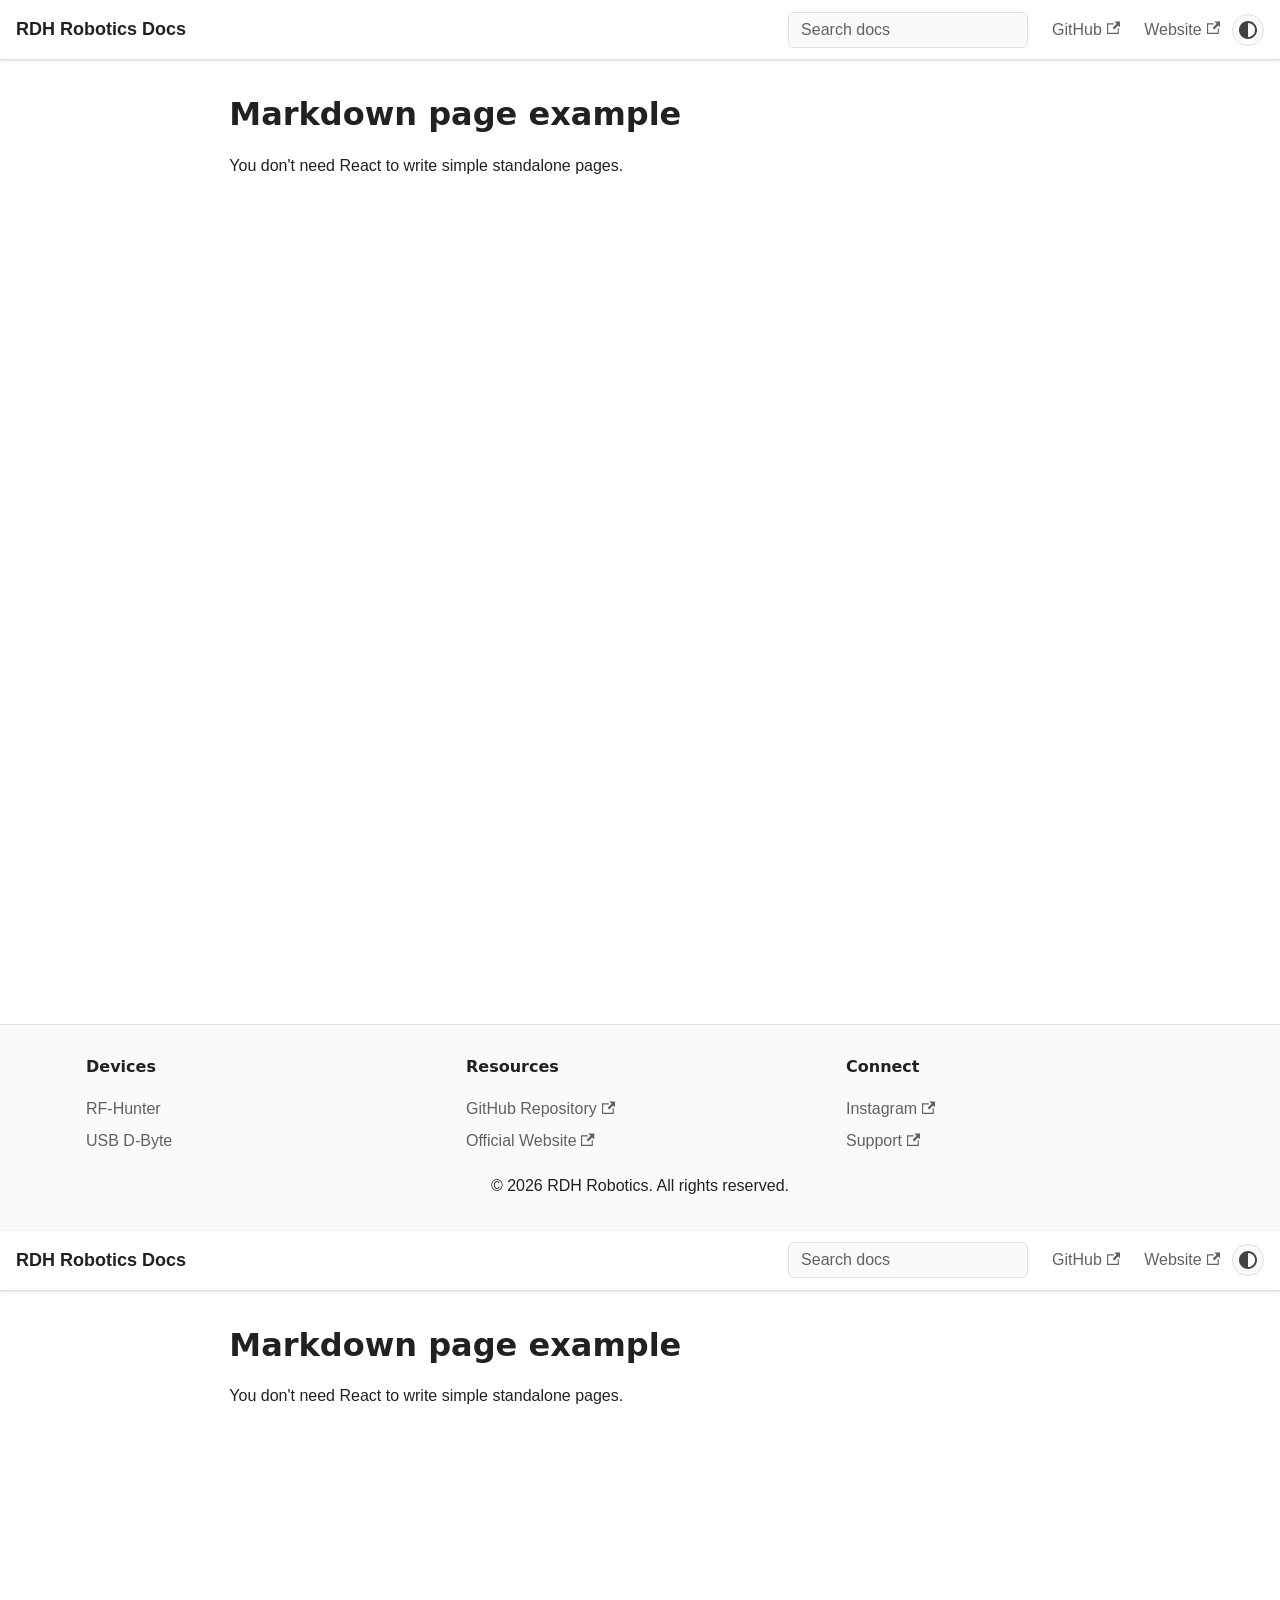
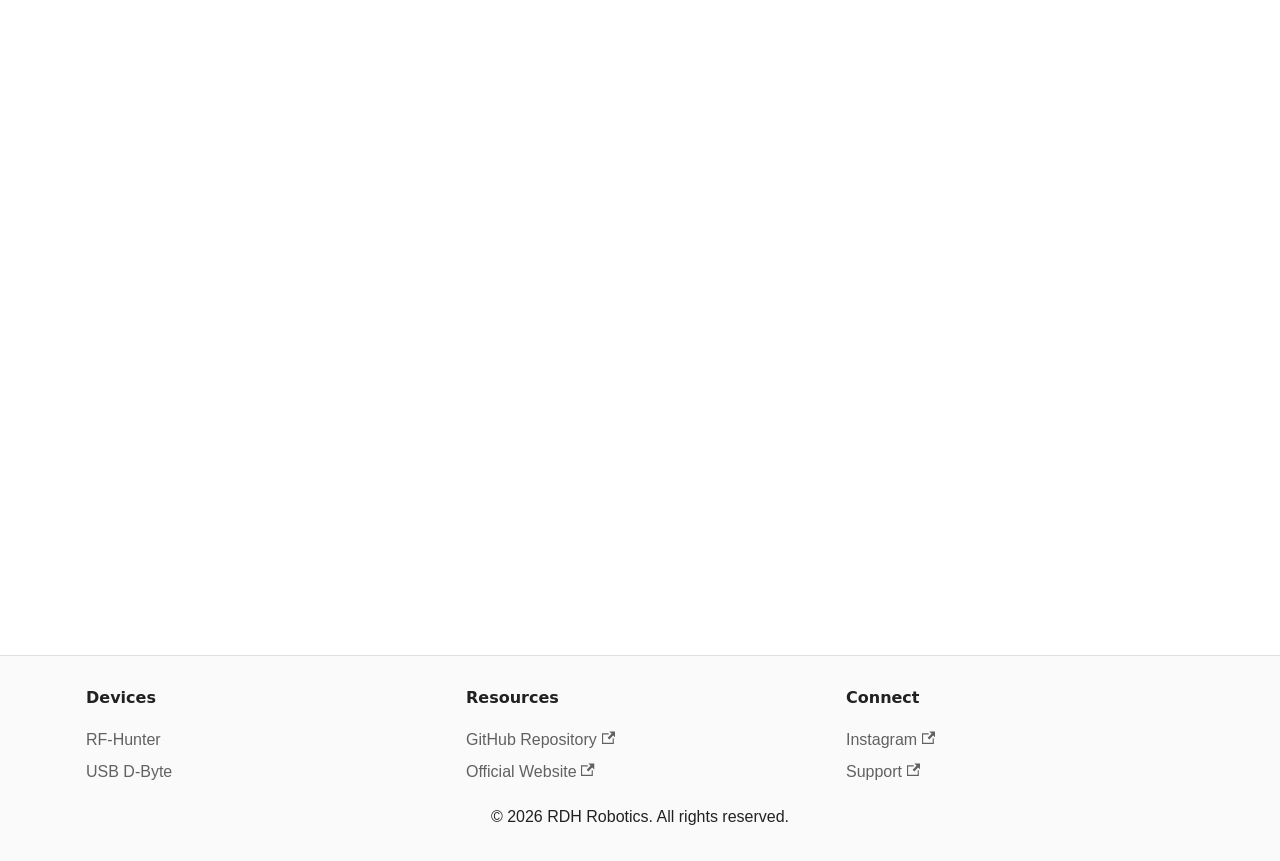
==== markdown-page/index.html @ c76b9f77 "Initial Commit" ====
<!doctype html><html lang=en dir=ltr class="mdx-wrapper mdx-page plugin-pages plugin-id-default" data-has-hydrated=false><head><meta charset=UTF-8><meta name=generator content="Docusaurus v3.10.1"><title data-rh=true>Markdown page example | RDH Robotics Docs</title><meta data-rh=true name=viewport content="width=device-width, initial-scale=1.0"/><meta data-rh=true name=twitter:card content=summary_large_image /><meta data-rh=true property=og:image content=https://docs.rdhrobotics.in/img/logo.svg /><meta data-rh=true name=twitter:image content=https://docs.rdhrobotics.in/img/logo.svg /><meta data-rh=true property=og:url content=https://docs.rdhrobotics.in/markdown-page /><meta data-rh=true property=og:locale content=en /><meta data-rh=true name=docusaurus_locale content=en /><meta data-rh=true name=docusaurus_tag content=default /><meta data-rh=true name=docsearch:language content=en /><meta data-rh=true name=docsearch:docusaurus_tag content=default /><meta data-rh=true property=og:title content="Markdown page example | RDH Robotics Docs"/><meta data-rh=true name=description content="You don't need React to write simple standalone pages."/><meta data-rh=true property=og:description content="You don't need React to write simple standalone pages."/><link data-rh=true rel=icon href=/img/favicon.ico /><link data-rh=true rel=canonical href=https://docs.rdhrobotics.in/markdown-page /><link data-rh=true rel=alternate href=https://docs.rdhrobotics.in/markdown-page hreflang=en /><link data-rh=true rel=alternate href=https://docs.rdhrobotics.in/markdown-page hreflang=x-default /><link rel=stylesheet href=/assets/css/styles.e8098c47.css /><script src=/assets/js/runtime~main.9fc11efd.js defer></script><script src=/assets/js/main.0d5577f0.js defer></script></head><body><svg style="display: none;"><defs>
<symbol id=theme-svg-external-link viewBox="0 0 24 24"><path fill=currentColor d="M21 13v10h-21v-19h12v2h-10v15h17v-8h2zm3-12h-10.988l4.035 4-6.977 7.07 2.828 2.828 6.977-7.07 4.125 4.172v-11z"/></symbol>
</defs></svg>
<script>!function(){var t=function(){try{return new URLSearchParams(window.location.search).get("docusaurus-theme")}catch(t){}}()||function(){try{return window.localStorage.getItem("theme-b29")}catch(t){}}();document.documentElement.setAttribute("data-theme",t||(window.matchMedia("(prefers-color-scheme: dark)").matches?"dark":"light")),document.documentElement.setAttribute("data-theme-choice",t||"system")}(),function(){try{for(var[t,e]of new URLSearchParams(window.location.search).entries())if(t.startsWith("docusaurus-data-")){var a=t.replace("docusaurus-data-","data-");document.documentElement.setAttribute(a,e)}}catch(t){}}()</script><div id=__docusaurus><div role=region aria-label="Skip to main content"><a class=skipToContent_fXgn href=#__docusaurus_skipToContent_fallback>Skip to main content</a></div><nav aria-label=Main class="theme-layout-navbar navbar navbar--fixed-top navbar--primary"><div class=navbar__inner><div class="theme-layout-navbar-left navbar__items"><button aria-label="Toggle navigation bar" aria-expanded=false class="navbar__toggle clean-btn" type=button><svg width=30 height=30 viewBox="0 0 30 30" aria-hidden=true><path stroke=currentColor stroke-linecap=round stroke-miterlimit=10 stroke-width=2 d="M4 7h22M4 15h22M4 23h22"/></svg></button><a class=navbar__brand href=/><b class="navbar__title text--truncate">RDH Robotics Docs</b></a></div><div class="theme-layout-navbar-right navbar__items navbar__items--right"><div class=navbarSearchContainer_Bca1><form class=navbar-search role=search><input class=navbar-search__input type=search placeholder="Search docs" aria-label="Search documentation" value="" /></form></div><a href=https://github.com/rdhrobotics target=_blank rel="noopener noreferrer" class="navbar__item navbar__link">GitHub<svg width=13.5 height=13.5 aria-label="(opens in new tab)" class=iconExternalLink_nPIU><use href=#theme-svg-external-link /></svg></a><a href=https://rdhrobotics.in target=_blank rel="noopener noreferrer" class="navbar__item navbar__link">Website<svg width=13.5 height=13.5 aria-label="(opens in new tab)" class=iconExternalLink_nPIU><use href=#theme-svg-external-link /></svg></a><div class="toggle_vylO colorModeToggle_DEke"><button class="clean-btn toggleButton_gllP toggleButtonDisabled_aARS" type=button disabled title="system mode" aria-label="Switch between dark and light mode (currently system mode)"><svg viewBox="0 0 24 24" width=24 height=24 aria-hidden=true class="toggleIcon_g3eP lightToggleIcon_pyhR"><path fill=currentColor d="M12,9c1.65,0,3,1.35,3,3s-1.35,3-3,3s-3-1.35-3-3S10.35,9,12,9 M12,7c-2.76,0-5,2.24-5,5s2.24,5,5,5s5-2.24,5-5 S14.76,7,12,7L12,7z M2,13l2,0c0.55,0,1-0.45,1-1s-0.45-1-1-1l-2,0c-0.55,0-1,0.45-1,1S1.45,13,2,13z M20,13l2,0c0.55,0,1-0.45,1-1 s-0.45-1-1-1l-2,0c-0.55,0-1,0.45-1,1S19.45,13,20,13z M11,2v2c0,0.55,0.45,1,1,1s1-0.45,1-1V2c0-0.55-0.45-1-1-1S11,1.45,11,2z M11,20v2c0,0.55,0.45,1,1,1s1-0.45,1-1v-2c0-0.55-0.45-1-1-1C11.45,19,11,19.45,11,20z M5.99,4.58c-0.39-0.39-1.03-0.39-1.41,0 c-0.39,0.39-0.39,1.03,0,1.41l1.06,1.06c0.39,0.39,1.03,0.39,1.41,0s0.39-1.03,0-1.41L5.99,4.58z M18.36,16.95 c-0.39-0.39-1.03-0.39-1.41,0c-0.39,0.39-0.39,1.03,0,1.41l1.06,1.06c0.39,0.39,1.03,0.39,1.41,0c0.39-0.39,0.39-1.03,0-1.41 L18.36,16.95z M19.42,5.99c0.39-0.39,0.39-1.03,0-1.41c-0.39-0.39-1.03-0.39-1.41,0l-1.06,1.06c-0.39,0.39-0.39,1.03,0,1.41 s1.03,0.39,1.41,0L19.42,5.99z M7.05,18.36c0.39-0.39,0.39-1.03,0-1.41c-0.39-0.39-1.03-0.39-1.41,0l-1.06,1.06 c-0.39,0.39-0.39,1.03,0,1.41s1.03,0.39,1.41,0L7.05,18.36z"/></svg><svg viewBox="0 0 24 24" width=24 height=24 aria-hidden=true class="toggleIcon_g3eP darkToggleIcon_wfgR"><path fill=currentColor d="M9.37,5.51C9.19,6.15,9.1,6.82,9.1,7.5c0,4.08,3.32,7.4,7.4,7.4c0.68,0,1.35-0.09,1.99-0.27C17.45,17.19,14.93,19,12,19 c-3.86,0-7-3.14-7-7C5,9.07,6.81,6.55,9.37,5.51z M12,3c-4.97,0-9,4.03-9,9s4.03,9,9,9s9-4.03,9-9c0-0.46-0.04-0.92-0.1-1.36 c-0.98,1.37-2.58,2.26-4.4,2.26c-2.98,0-5.4-2.42-5.4-5.4c0-1.81,0.89-3.42,2.26-4.4C12.92,3.04,12.46,3,12,3L12,3z"/></svg><svg viewBox="0 0 24 24" width=24 height=24 aria-hidden=true class="toggleIcon_g3eP systemToggleIcon_QzmC"><path fill=currentColor d="m12 21c4.971 0 9-4.029 9-9s-4.029-9-9-9-9 4.029-9 9 4.029 9 9 9zm4.95-13.95c1.313 1.313 2.05 3.093 2.05 4.95s-0.738 3.637-2.05 4.95c-1.313 1.313-3.093 2.05-4.95 2.05v-14c1.857 0 3.637 0.737 4.95 2.05z"/></svg></button></div></div></div><div role=presentation class=navbar-sidebar__backdrop></div></nav><div id=__docusaurus_skipToContent_fallback class="theme-layout-main main-wrapper mainWrapper_z2l0"><main class="container container--fluid margin-vert--lg"><div class="row mdxPageWrapper_j9I6"><div class="col col--8"><article><header><h1>Markdown page example</h1></header>
<p>You don't need React to write simple standalone pages.</article></div></div></main></div><footer class="theme-layout-footer footer"><div class="container container-fluid"><div class="row footer__links"><div class="theme-layout-footer-column col footer__col"><div class=footer__title>Devices</div><ul class="footer__items clean-list"><li class=footer__item><a class=footer__link-item href=/docs/RF-Hunter>RF-Hunter</a><li class=footer__item><a class=footer__link-item href=/docs/USB-D-Byte>USB D-Byte</a></ul></div><div class="theme-layout-footer-column col footer__col"><div class=footer__title>Resources</div><ul class="footer__items clean-list"><li class=footer__item><a href=https://github.com/rdhrobotics target=_blank rel="noopener noreferrer" class=footer__link-item>GitHub Repository<svg width=13.5 height=13.5 aria-label="(opens in new tab)" class=iconExternalLink_nPIU><use href=#theme-svg-external-link /></svg></a><li class=footer__item><a href=https://rdhrobotics.in target=_blank rel="noopener noreferrer" class=footer__link-item>Official Website<svg width=13.5 height=13.5 aria-label="(opens in new tab)" class=iconExternalLink_nPIU><use href=#theme-svg-external-link /></svg></a></ul></div><div class="theme-layout-footer-column col footer__col"><div class=footer__title>Connect</div><ul class="footer__items clean-list"><li class=footer__item><a href=https://instagram.com/rdhrobotics target=_blank rel="noopener noreferrer" class=footer__link-item>Instagram<svg width=13.5 height=13.5 aria-label="(opens in new tab)" class=iconExternalLink_nPIU><use href=#theme-svg-external-link /></svg></a><li class=footer__item><a href=https://rdhrobotics.in/support target=_blank rel="noopener noreferrer" class=footer__link-item>Support<svg width=13.5 height=13.5 aria-label="(opens in new tab)" class=iconExternalLink_nPIU><use href=#theme-svg-external-link /></svg></a></ul></div></div><div class="footer__bottom text--center"><div class=footer__copyright>© 2026 RDH Robotics. All rights reserved.</div></div></div></footer></div></body>
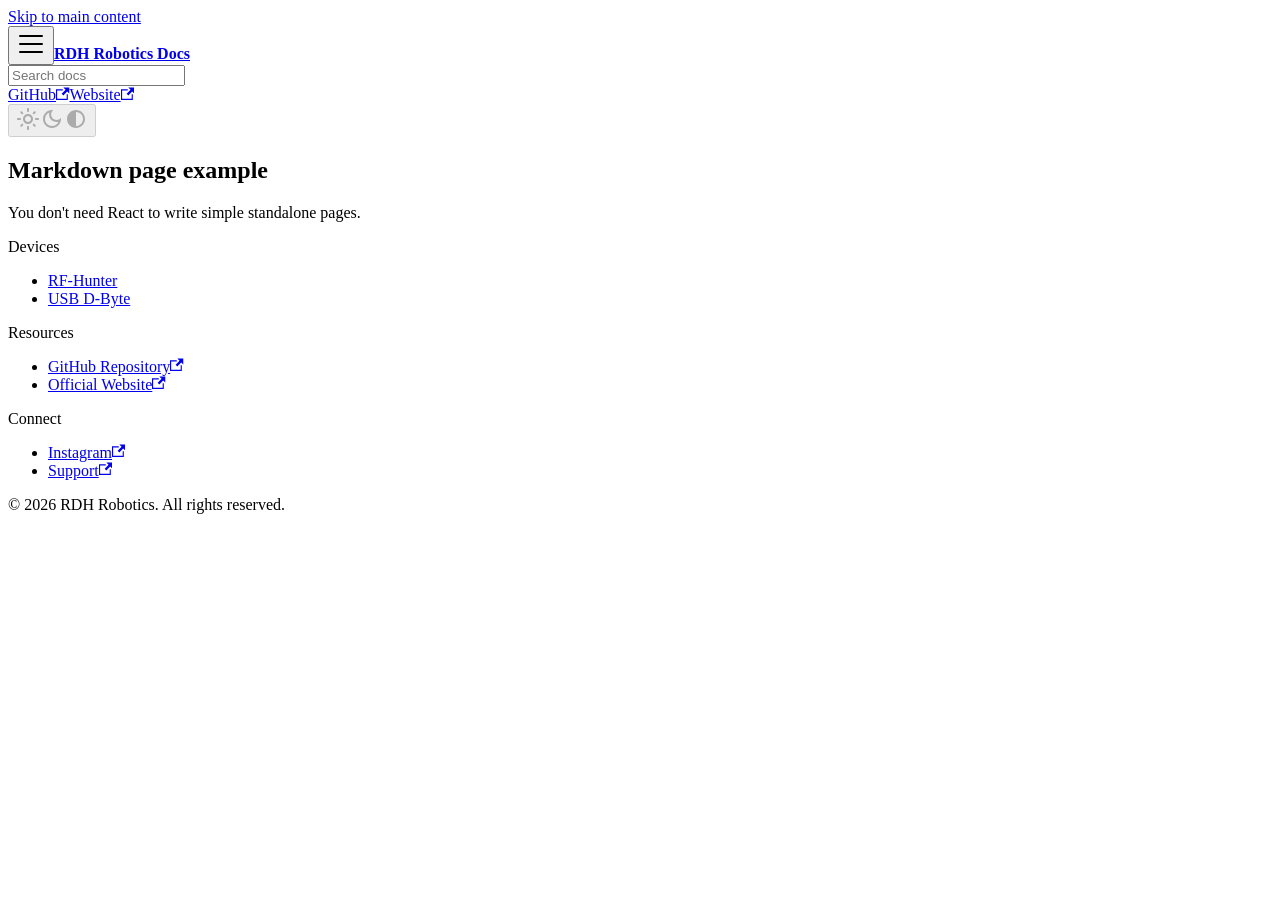
==== commit 52a72bd0: "Doc Update" ====
--- a/markdown-page/index.html
+++ b/markdown-page/index.html
@@ -1,5 +1,5 @@
-<!doctype html><html lang=en dir=ltr class="mdx-wrapper mdx-page plugin-pages plugin-id-default" data-has-hydrated=false><head><meta charset=UTF-8><meta name=generator content="Docusaurus v3.10.1"><title data-rh=true>Markdown page example | RDH Robotics Docs</title><meta data-rh=true name=viewport content="width=device-width, initial-scale=1.0"/><meta data-rh=true name=twitter:card content=summary_large_image /><meta data-rh=true property=og:image content=https://docs.rdhrobotics.in/img/logo.svg /><meta data-rh=true name=twitter:image content=https://docs.rdhrobotics.in/img/logo.svg /><meta data-rh=true property=og:url content=https://docs.rdhrobotics.in/markdown-page /><meta data-rh=true property=og:locale content=en /><meta data-rh=true name=docusaurus_locale content=en /><meta data-rh=true name=docusaurus_tag content=default /><meta data-rh=true name=docsearch:language content=en /><meta data-rh=true name=docsearch:docusaurus_tag content=default /><meta data-rh=true property=og:title content="Markdown page example | RDH Robotics Docs"/><meta data-rh=true name=description content="You don't need React to write simple standalone pages."/><meta data-rh=true property=og:description content="You don't need React to write simple standalone pages."/><link data-rh=true rel=icon href=/img/favicon.ico /><link data-rh=true rel=canonical href=https://docs.rdhrobotics.in/markdown-page /><link data-rh=true rel=alternate href=https://docs.rdhrobotics.in/markdown-page hreflang=en /><link data-rh=true rel=alternate href=https://docs.rdhrobotics.in/markdown-page hreflang=x-default /><link rel=stylesheet href=/assets/css/styles.e8098c47.css /><script src=/assets/js/runtime~main.9fc11efd.js defer></script><script src=/assets/js/main.0d5577f0.js defer></script></head><body><svg style="display: none;"><defs>
+<!doctype html><html lang=en dir=ltr class="mdx-wrapper mdx-page plugin-pages plugin-id-default" data-has-hydrated=false><head><meta charset=UTF-8><meta name=generator content="Docusaurus v3.10.1"><title data-rh=true>Markdown page example | RDH Robotics Docs</title><meta data-rh=true name=viewport content="width=device-width, initial-scale=1.0"/><meta data-rh=true name=twitter:card content=summary_large_image /><meta data-rh=true property=og:image content=https://rajbhardivesh.github.io/Docs/img/logo.svg /><meta data-rh=true name=twitter:image content=https://rajbhardivesh.github.io/Docs/img/logo.svg /><meta data-rh=true property=og:url content=https://rajbhardivesh.github.io/Docs/markdown-page /><meta data-rh=true property=og:locale content=en /><meta data-rh=true name=docusaurus_locale content=en /><meta data-rh=true name=docusaurus_tag content=default /><meta data-rh=true name=docsearch:language content=en /><meta data-rh=true name=docsearch:docusaurus_tag content=default /><meta data-rh=true property=og:title content="Markdown page example | RDH Robotics Docs"/><meta data-rh=true name=description content="You don't need React to write simple standalone pages."/><meta data-rh=true property=og:description content="You don't need React to write simple standalone pages."/><link data-rh=true rel=icon href=/Docs/img/favicon.ico /><link data-rh=true rel=canonical href=https://rajbhardivesh.github.io/Docs/markdown-page /><link data-rh=true rel=alternate href=https://rajbhardivesh.github.io/Docs/markdown-page hreflang=en /><link data-rh=true rel=alternate href=https://rajbhardivesh.github.io/Docs/markdown-page hreflang=x-default /><link rel=stylesheet href=/Docs/assets/css/styles.e8098c47.css /><script src=/Docs/assets/js/runtime~main.014c2309.js defer></script><script src=/Docs/assets/js/main.a53502a4.js defer></script></head><body><svg style="display: none;"><defs>
 <symbol id=theme-svg-external-link viewBox="0 0 24 24"><path fill=currentColor d="M21 13v10h-21v-19h12v2h-10v15h17v-8h2zm3-12h-10.988l4.035 4-6.977 7.07 2.828 2.828 6.977-7.07 4.125 4.172v-11z"/></symbol>
 </defs></svg>
-<script>!function(){var t=function(){try{return new URLSearchParams(window.location.search).get("docusaurus-theme")}catch(t){}}()||function(){try{return window.localStorage.getItem("theme-b29")}catch(t){}}();document.documentElement.setAttribute("data-theme",t||(window.matchMedia("(prefers-color-scheme: dark)").matches?"dark":"light")),document.documentElement.setAttribute("data-theme-choice",t||"system")}(),function(){try{for(var[t,e]of new URLSearchParams(window.location.search).entries())if(t.startsWith("docusaurus-data-")){var a=t.replace("docusaurus-data-","data-");document.documentElement.setAttribute(a,e)}}catch(t){}}()</script><div id=__docusaurus><div role=region aria-label="Skip to main content"><a class=skipToContent_fXgn href=#__docusaurus_skipToContent_fallback>Skip to main content</a></div><nav aria-label=Main class="theme-layout-navbar navbar navbar--fixed-top navbar--primary"><div class=navbar__inner><div class="theme-layout-navbar-left navbar__items"><button aria-label="Toggle navigation bar" aria-expanded=false class="navbar__toggle clean-btn" type=button><svg width=30 height=30 viewBox="0 0 30 30" aria-hidden=true><path stroke=currentColor stroke-linecap=round stroke-miterlimit=10 stroke-width=2 d="M4 7h22M4 15h22M4 23h22"/></svg></button><a class=navbar__brand href=/><b class="navbar__title text--truncate">RDH Robotics Docs</b></a></div><div class="theme-layout-navbar-right navbar__items navbar__items--right"><div class=navbarSearchContainer_Bca1><form class=navbar-search role=search><input class=navbar-search__input type=search placeholder="Search docs" aria-label="Search documentation" value="" /></form></div><a href=https://github.com/rdhrobotics target=_blank rel="noopener noreferrer" class="navbar__item navbar__link">GitHub<svg width=13.5 height=13.5 aria-label="(opens in new tab)" class=iconExternalLink_nPIU><use href=#theme-svg-external-link /></svg></a><a href=https://rdhrobotics.in target=_blank rel="noopener noreferrer" class="navbar__item navbar__link">Website<svg width=13.5 height=13.5 aria-label="(opens in new tab)" class=iconExternalLink_nPIU><use href=#theme-svg-external-link /></svg></a><div class="toggle_vylO colorModeToggle_DEke"><button class="clean-btn toggleButton_gllP toggleButtonDisabled_aARS" type=button disabled title="system mode" aria-label="Switch between dark and light mode (currently system mode)"><svg viewBox="0 0 24 24" width=24 height=24 aria-hidden=true class="toggleIcon_g3eP lightToggleIcon_pyhR"><path fill=currentColor d="M12,9c1.65,0,3,1.35,3,3s-1.35,3-3,3s-3-1.35-3-3S10.35,9,12,9 M12,7c-2.76,0-5,2.24-5,5s2.24,5,5,5s5-2.24,5-5 S14.76,7,12,7L12,7z M2,13l2,0c0.55,0,1-0.45,1-1s-0.45-1-1-1l-2,0c-0.55,0-1,0.45-1,1S1.45,13,2,13z M20,13l2,0c0.55,0,1-0.45,1-1 s-0.45-1-1-1l-2,0c-0.55,0-1,0.45-1,1S19.45,13,20,13z M11,2v2c0,0.55,0.45,1,1,1s1-0.45,1-1V2c0-0.55-0.45-1-1-1S11,1.45,11,2z M11,20v2c0,0.55,0.45,1,1,1s1-0.45,1-1v-2c0-0.55-0.45-1-1-1C11.45,19,11,19.45,11,20z M5.99,4.58c-0.39-0.39-1.03-0.39-1.41,0 c-0.39,0.39-0.39,1.03,0,1.41l1.06,1.06c0.39,0.39,1.03,0.39,1.41,0s0.39-1.03,0-1.41L5.99,4.58z M18.36,16.95 c-0.39-0.39-1.03-0.39-1.41,0c-0.39,0.39-0.39,1.03,0,1.41l1.06,1.06c0.39,0.39,1.03,0.39,1.41,0c0.39-0.39,0.39-1.03,0-1.41 L18.36,16.95z M19.42,5.99c0.39-0.39,0.39-1.03,0-1.41c-0.39-0.39-1.03-0.39-1.41,0l-1.06,1.06c-0.39,0.39-0.39,1.03,0,1.41 s1.03,0.39,1.41,0L19.42,5.99z M7.05,18.36c0.39-0.39,0.39-1.03,0-1.41c-0.39-0.39-1.03-0.39-1.41,0l-1.06,1.06 c-0.39,0.39-0.39,1.03,0,1.41s1.03,0.39,1.41,0L7.05,18.36z"/></svg><svg viewBox="0 0 24 24" width=24 height=24 aria-hidden=true class="toggleIcon_g3eP darkToggleIcon_wfgR"><path fill=currentColor d="M9.37,5.51C9.19,6.15,9.1,6.82,9.1,7.5c0,4.08,3.32,7.4,7.4,7.4c0.68,0,1.35-0.09,1.99-0.27C17.45,17.19,14.93,19,12,19 c-3.86,0-7-3.14-7-7C5,9.07,6.81,6.55,9.37,5.51z M12,3c-4.97,0-9,4.03-9,9s4.03,9,9,9s9-4.03,9-9c0-0.46-0.04-0.92-0.1-1.36 c-0.98,1.37-2.58,2.26-4.4,2.26c-2.98,0-5.4-2.42-5.4-5.4c0-1.81,0.89-3.42,2.26-4.4C12.92,3.04,12.46,3,12,3L12,3z"/></svg><svg viewBox="0 0 24 24" width=24 height=24 aria-hidden=true class="toggleIcon_g3eP systemToggleIcon_QzmC"><path fill=currentColor d="m12 21c4.971 0 9-4.029 9-9s-4.029-9-9-9-9 4.029-9 9 4.029 9 9 9zm4.95-13.95c1.313 1.313 2.05 3.093 2.05 4.95s-0.738 3.637-2.05 4.95c-1.313 1.313-3.093 2.05-4.95 2.05v-14c1.857 0 3.637 0.737 4.95 2.05z"/></svg></button></div></div></div><div role=presentation class=navbar-sidebar__backdrop></div></nav><div id=__docusaurus_skipToContent_fallback class="theme-layout-main main-wrapper mainWrapper_z2l0"><main class="container container--fluid margin-vert--lg"><div class="row mdxPageWrapper_j9I6"><div class="col col--8"><article><header><h1>Markdown page example</h1></header>
-<p>You don't need React to write simple standalone pages.</article></div></div></main></div><footer class="theme-layout-footer footer"><div class="container container-fluid"><div class="row footer__links"><div class="theme-layout-footer-column col footer__col"><div class=footer__title>Devices</div><ul class="footer__items clean-list"><li class=footer__item><a class=footer__link-item href=/docs/RF-Hunter>RF-Hunter</a><li class=footer__item><a class=footer__link-item href=/docs/USB-D-Byte>USB D-Byte</a></ul></div><div class="theme-layout-footer-column col footer__col"><div class=footer__title>Resources</div><ul class="footer__items clean-list"><li class=footer__item><a href=https://github.com/rdhrobotics target=_blank rel="noopener noreferrer" class=footer__link-item>GitHub Repository<svg width=13.5 height=13.5 aria-label="(opens in new tab)" class=iconExternalLink_nPIU><use href=#theme-svg-external-link /></svg></a><li class=footer__item><a href=https://rdhrobotics.in target=_blank rel="noopener noreferrer" class=footer__link-item>Official Website<svg width=13.5 height=13.5 aria-label="(opens in new tab)" class=iconExternalLink_nPIU><use href=#theme-svg-external-link /></svg></a></ul></div><div class="theme-layout-footer-column col footer__col"><div class=footer__title>Connect</div><ul class="footer__items clean-list"><li class=footer__item><a href=https://instagram.com/rdhrobotics target=_blank rel="noopener noreferrer" class=footer__link-item>Instagram<svg width=13.5 height=13.5 aria-label="(opens in new tab)" class=iconExternalLink_nPIU><use href=#theme-svg-external-link /></svg></a><li class=footer__item><a href=https://rdhrobotics.in/support target=_blank rel="noopener noreferrer" class=footer__link-item>Support<svg width=13.5 height=13.5 aria-label="(opens in new tab)" class=iconExternalLink_nPIU><use href=#theme-svg-external-link /></svg></a></ul></div></div><div class="footer__bottom text--center"><div class=footer__copyright>© 2026 RDH Robotics. All rights reserved.</div></div></div></footer></div></body>+<script>!function(){var t=function(){try{return new URLSearchParams(window.location.search).get("docusaurus-theme")}catch(t){}}()||function(){try{return window.localStorage.getItem("theme-79e")}catch(t){}}();document.documentElement.setAttribute("data-theme",t||(window.matchMedia("(prefers-color-scheme: dark)").matches?"dark":"light")),document.documentElement.setAttribute("data-theme-choice",t||"system")}(),function(){try{for(var[t,e]of new URLSearchParams(window.location.search).entries())if(t.startsWith("docusaurus-data-")){var a=t.replace("docusaurus-data-","data-");document.documentElement.setAttribute(a,e)}}catch(t){}}()</script><div id=__docusaurus><div role=region aria-label="Skip to main content"><a class=skipToContent_fXgn href=#__docusaurus_skipToContent_fallback>Skip to main content</a></div><nav aria-label=Main class="theme-layout-navbar navbar navbar--fixed-top navbar--primary"><div class=navbar__inner><div class="theme-layout-navbar-left navbar__items"><button aria-label="Toggle navigation bar" aria-expanded=false class="navbar__toggle clean-btn" type=button><svg width=30 height=30 viewBox="0 0 30 30" aria-hidden=true><path stroke=currentColor stroke-linecap=round stroke-miterlimit=10 stroke-width=2 d="M4 7h22M4 15h22M4 23h22"/></svg></button><a class=navbar__brand href=/Docs/><b class="navbar__title text--truncate">RDH Robotics Docs</b></a></div><div class="theme-layout-navbar-right navbar__items navbar__items--right"><div class=navbarSearchContainer_Bca1><form class=navbar-search role=search><input class=navbar-search__input type=search placeholder="Search docs" aria-label="Search documentation" value="" /></form></div><a href=https://github.com/rdhrobotics target=_blank rel="noopener noreferrer" class="navbar__item navbar__link">GitHub<svg width=13.5 height=13.5 aria-label="(opens in new tab)" class=iconExternalLink_nPIU><use href=#theme-svg-external-link /></svg></a><a href=https://rdhrobotics.in target=_blank rel="noopener noreferrer" class="navbar__item navbar__link">Website<svg width=13.5 height=13.5 aria-label="(opens in new tab)" class=iconExternalLink_nPIU><use href=#theme-svg-external-link /></svg></a><div class="toggle_vylO colorModeToggle_DEke"><button class="clean-btn toggleButton_gllP toggleButtonDisabled_aARS" type=button disabled title="system mode" aria-label="Switch between dark and light mode (currently system mode)"><svg viewBox="0 0 24 24" width=24 height=24 aria-hidden=true class="toggleIcon_g3eP lightToggleIcon_pyhR"><path fill=currentColor d="M12,9c1.65,0,3,1.35,3,3s-1.35,3-3,3s-3-1.35-3-3S10.35,9,12,9 M12,7c-2.76,0-5,2.24-5,5s2.24,5,5,5s5-2.24,5-5 S14.76,7,12,7L12,7z M2,13l2,0c0.55,0,1-0.45,1-1s-0.45-1-1-1l-2,0c-0.55,0-1,0.45-1,1S1.45,13,2,13z M20,13l2,0c0.55,0,1-0.45,1-1 s-0.45-1-1-1l-2,0c-0.55,0-1,0.45-1,1S19.45,13,20,13z M11,2v2c0,0.55,0.45,1,1,1s1-0.45,1-1V2c0-0.55-0.45-1-1-1S11,1.45,11,2z M11,20v2c0,0.55,0.45,1,1,1s1-0.45,1-1v-2c0-0.55-0.45-1-1-1C11.45,19,11,19.45,11,20z M5.99,4.58c-0.39-0.39-1.03-0.39-1.41,0 c-0.39,0.39-0.39,1.03,0,1.41l1.06,1.06c0.39,0.39,1.03,0.39,1.41,0s0.39-1.03,0-1.41L5.99,4.58z M18.36,16.95 c-0.39-0.39-1.03-0.39-1.41,0c-0.39,0.39-0.39,1.03,0,1.41l1.06,1.06c0.39,0.39,1.03,0.39,1.41,0c0.39-0.39,0.39-1.03,0-1.41 L18.36,16.95z M19.42,5.99c0.39-0.39,0.39-1.03,0-1.41c-0.39-0.39-1.03-0.39-1.41,0l-1.06,1.06c-0.39,0.39-0.39,1.03,0,1.41 s1.03,0.39,1.41,0L19.42,5.99z M7.05,18.36c0.39-0.39,0.39-1.03,0-1.41c-0.39-0.39-1.03-0.39-1.41,0l-1.06,1.06 c-0.39,0.39-0.39,1.03,0,1.41s1.03,0.39,1.41,0L7.05,18.36z"/></svg><svg viewBox="0 0 24 24" width=24 height=24 aria-hidden=true class="toggleIcon_g3eP darkToggleIcon_wfgR"><path fill=currentColor d="M9.37,5.51C9.19,6.15,9.1,6.82,9.1,7.5c0,4.08,3.32,7.4,7.4,7.4c0.68,0,1.35-0.09,1.99-0.27C17.45,17.19,14.93,19,12,19 c-3.86,0-7-3.14-7-7C5,9.07,6.81,6.55,9.37,5.51z M12,3c-4.97,0-9,4.03-9,9s4.03,9,9,9s9-4.03,9-9c0-0.46-0.04-0.92-0.1-1.36 c-0.98,1.37-2.58,2.26-4.4,2.26c-2.98,0-5.4-2.42-5.4-5.4c0-1.81,0.89-3.42,2.26-4.4C12.92,3.04,12.46,3,12,3L12,3z"/></svg><svg viewBox="0 0 24 24" width=24 height=24 aria-hidden=true class="toggleIcon_g3eP systemToggleIcon_QzmC"><path fill=currentColor d="m12 21c4.971 0 9-4.029 9-9s-4.029-9-9-9-9 4.029-9 9 4.029 9 9 9zm4.95-13.95c1.313 1.313 2.05 3.093 2.05 4.95s-0.738 3.637-2.05 4.95c-1.313 1.313-3.093 2.05-4.95 2.05v-14c1.857 0 3.637 0.737 4.95 2.05z"/></svg></button></div></div></div><div role=presentation class=navbar-sidebar__backdrop></div></nav><div id=__docusaurus_skipToContent_fallback class="theme-layout-main main-wrapper mainWrapper_z2l0"><main class="container container--fluid margin-vert--lg"><div class="row mdxPageWrapper_j9I6"><div class="col col--8"><article><header><h1>Markdown page example</h1></header>
+<p>You don't need React to write simple standalone pages.</article></div></div></main></div><footer class="theme-layout-footer footer"><div class="container container-fluid"><div class="row footer__links"><div class="theme-layout-footer-column col footer__col"><div class=footer__title>Devices</div><ul class="footer__items clean-list"><li class=footer__item><a class=footer__link-item href=/Docs/docs/RF-Hunter>RF-Hunter</a><li class=footer__item><a class=footer__link-item href=/Docs/docs/USB-D-Byte>USB D-Byte</a></ul></div><div class="theme-layout-footer-column col footer__col"><div class=footer__title>Resources</div><ul class="footer__items clean-list"><li class=footer__item><a href=https://github.com/rdhrobotics target=_blank rel="noopener noreferrer" class=footer__link-item>GitHub Repository<svg width=13.5 height=13.5 aria-label="(opens in new tab)" class=iconExternalLink_nPIU><use href=#theme-svg-external-link /></svg></a><li class=footer__item><a href=https://rdhrobotics.in target=_blank rel="noopener noreferrer" class=footer__link-item>Official Website<svg width=13.5 height=13.5 aria-label="(opens in new tab)" class=iconExternalLink_nPIU><use href=#theme-svg-external-link /></svg></a></ul></div><div class="theme-layout-footer-column col footer__col"><div class=footer__title>Connect</div><ul class="footer__items clean-list"><li class=footer__item><a href=https://instagram.com/rdhrobotics target=_blank rel="noopener noreferrer" class=footer__link-item>Instagram<svg width=13.5 height=13.5 aria-label="(opens in new tab)" class=iconExternalLink_nPIU><use href=#theme-svg-external-link /></svg></a><li class=footer__item><a href=https://rdhrobotics.in/support target=_blank rel="noopener noreferrer" class=footer__link-item>Support<svg width=13.5 height=13.5 aria-label="(opens in new tab)" class=iconExternalLink_nPIU><use href=#theme-svg-external-link /></svg></a></ul></div></div><div class="footer__bottom text--center"><div class=footer__copyright>© 2026 RDH Robotics. All rights reserved.</div></div></div></footer></div></body>
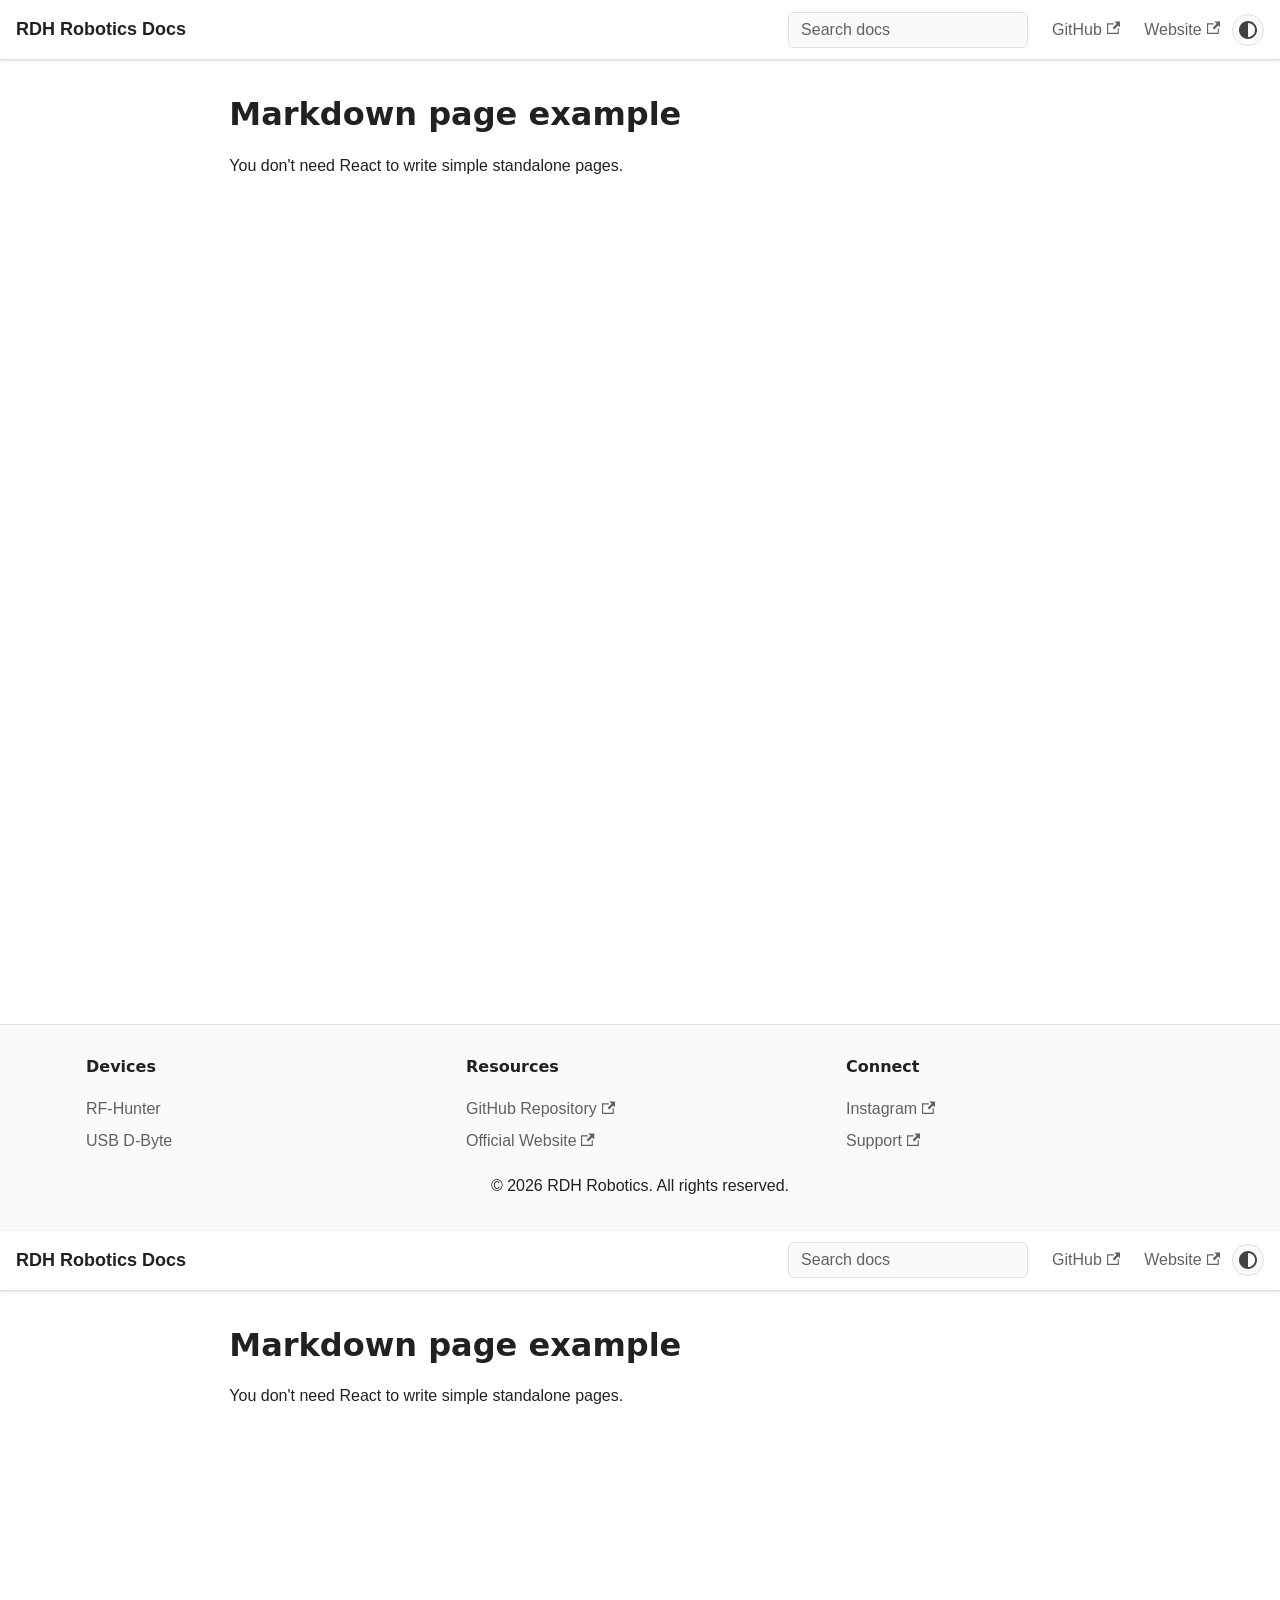
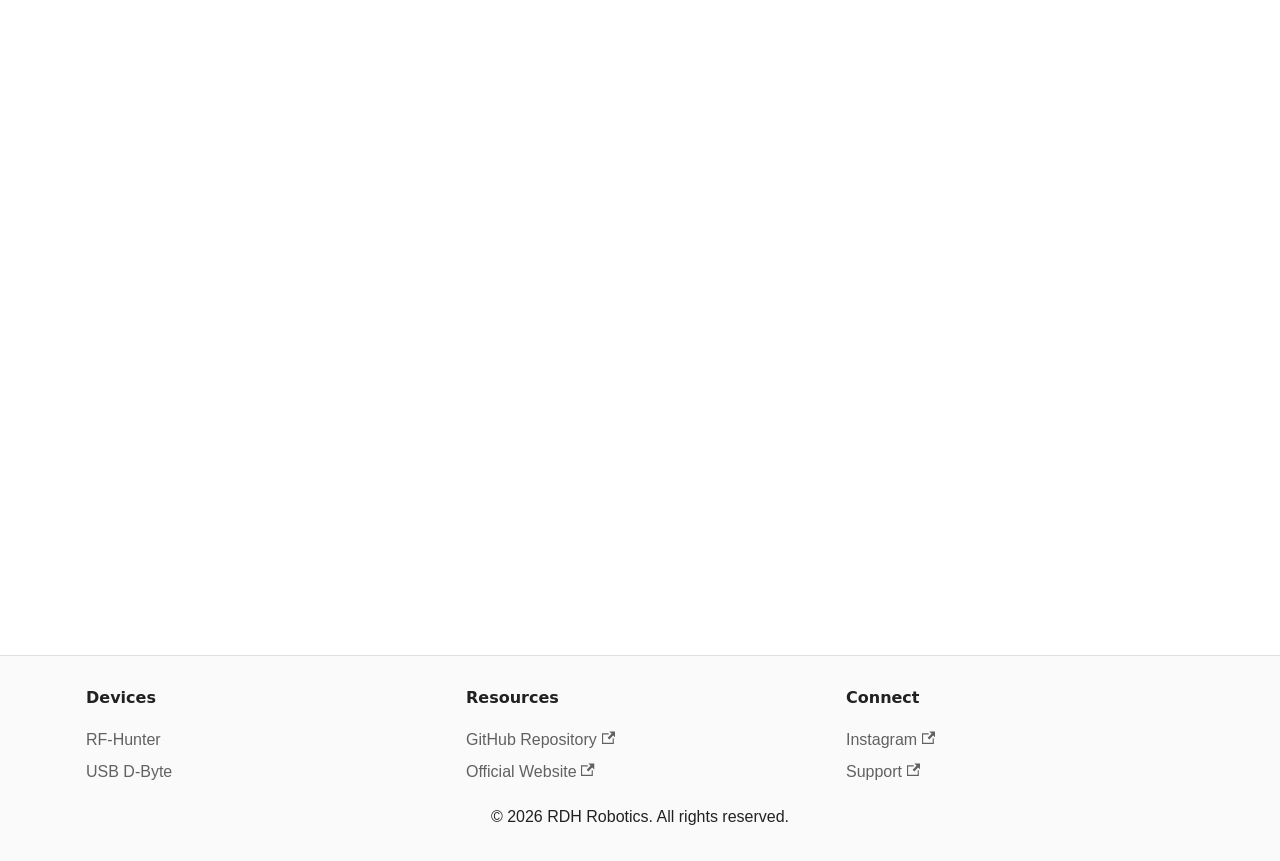
==== commit 1aa4d963: "Revert at b4d5aa5" ====
--- a/markdown-page/index.html
+++ b/markdown-page/index.html
@@ -1,5 +1,5 @@
-<!doctype html><html lang=en dir=ltr class="mdx-wrapper mdx-page plugin-pages plugin-id-default" data-has-hydrated=false><head><meta charset=UTF-8><meta name=generator content="Docusaurus v3.10.1"><title data-rh=true>Markdown page example | RDH Robotics Docs</title><meta data-rh=true name=viewport content="width=device-width, initial-scale=1.0"/><meta data-rh=true name=twitter:card content=summary_large_image /><meta data-rh=true property=og:image content=https://rajbhardivesh.github.io/Docs/img/logo.svg /><meta data-rh=true name=twitter:image content=https://rajbhardivesh.github.io/Docs/img/logo.svg /><meta data-rh=true property=og:url content=https://rajbhardivesh.github.io/Docs/markdown-page /><meta data-rh=true property=og:locale content=en /><meta data-rh=true name=docusaurus_locale content=en /><meta data-rh=true name=docusaurus_tag content=default /><meta data-rh=true name=docsearch:language content=en /><meta data-rh=true name=docsearch:docusaurus_tag content=default /><meta data-rh=true property=og:title content="Markdown page example | RDH Robotics Docs"/><meta data-rh=true name=description content="You don't need React to write simple standalone pages."/><meta data-rh=true property=og:description content="You don't need React to write simple standalone pages."/><link data-rh=true rel=icon href=/Docs/img/favicon.ico /><link data-rh=true rel=canonical href=https://rajbhardivesh.github.io/Docs/markdown-page /><link data-rh=true rel=alternate href=https://rajbhardivesh.github.io/Docs/markdown-page hreflang=en /><link data-rh=true rel=alternate href=https://rajbhardivesh.github.io/Docs/markdown-page hreflang=x-default /><link rel=stylesheet href=/Docs/assets/css/styles.e8098c47.css /><script src=/Docs/assets/js/runtime~main.014c2309.js defer></script><script src=/Docs/assets/js/main.a53502a4.js defer></script></head><body><svg style="display: none;"><defs>
+<!doctype html><html lang=en dir=ltr class="mdx-wrapper mdx-page plugin-pages plugin-id-default" data-has-hydrated=false><head><meta charset=UTF-8><meta name=generator content="Docusaurus v3.10.1"><title data-rh=true>Markdown page example | RDH Robotics Docs</title><meta data-rh=true name=viewport content="width=device-width, initial-scale=1.0"/><meta data-rh=true name=twitter:card content=summary_large_image /><meta data-rh=true property=og:image content=https://docs.rdhrobotics.in/img/logo.svg /><meta data-rh=true name=twitter:image content=https://docs.rdhrobotics.in/img/logo.svg /><meta data-rh=true property=og:url content=https://docs.rdhrobotics.in/markdown-page /><meta data-rh=true property=og:locale content=en /><meta data-rh=true name=docusaurus_locale content=en /><meta data-rh=true name=docusaurus_tag content=default /><meta data-rh=true name=docsearch:language content=en /><meta data-rh=true name=docsearch:docusaurus_tag content=default /><meta data-rh=true property=og:title content="Markdown page example | RDH Robotics Docs"/><meta data-rh=true name=description content="You don't need React to write simple standalone pages."/><meta data-rh=true property=og:description content="You don't need React to write simple standalone pages."/><link data-rh=true rel=icon href=/img/favicon.ico /><link data-rh=true rel=canonical href=https://docs.rdhrobotics.in/markdown-page /><link data-rh=true rel=alternate href=https://docs.rdhrobotics.in/markdown-page hreflang=en /><link data-rh=true rel=alternate href=https://docs.rdhrobotics.in/markdown-page hreflang=x-default /><link rel=stylesheet href=/assets/css/styles.e8098c47.css /><script src=/assets/js/runtime~main.9fc11efd.js defer></script><script src=/assets/js/main.0d5577f0.js defer></script></head><body><svg style="display: none;"><defs>
 <symbol id=theme-svg-external-link viewBox="0 0 24 24"><path fill=currentColor d="M21 13v10h-21v-19h12v2h-10v15h17v-8h2zm3-12h-10.988l4.035 4-6.977 7.07 2.828 2.828 6.977-7.07 4.125 4.172v-11z"/></symbol>
 </defs></svg>
-<script>!function(){var t=function(){try{return new URLSearchParams(window.location.search).get("docusaurus-theme")}catch(t){}}()||function(){try{return window.localStorage.getItem("theme-79e")}catch(t){}}();document.documentElement.setAttribute("data-theme",t||(window.matchMedia("(prefers-color-scheme: dark)").matches?"dark":"light")),document.documentElement.setAttribute("data-theme-choice",t||"system")}(),function(){try{for(var[t,e]of new URLSearchParams(window.location.search).entries())if(t.startsWith("docusaurus-data-")){var a=t.replace("docusaurus-data-","data-");document.documentElement.setAttribute(a,e)}}catch(t){}}()</script><div id=__docusaurus><div role=region aria-label="Skip to main content"><a class=skipToContent_fXgn href=#__docusaurus_skipToContent_fallback>Skip to main content</a></div><nav aria-label=Main class="theme-layout-navbar navbar navbar--fixed-top navbar--primary"><div class=navbar__inner><div class="theme-layout-navbar-left navbar__items"><button aria-label="Toggle navigation bar" aria-expanded=false class="navbar__toggle clean-btn" type=button><svg width=30 height=30 viewBox="0 0 30 30" aria-hidden=true><path stroke=currentColor stroke-linecap=round stroke-miterlimit=10 stroke-width=2 d="M4 7h22M4 15h22M4 23h22"/></svg></button><a class=navbar__brand href=/Docs/><b class="navbar__title text--truncate">RDH Robotics Docs</b></a></div><div class="theme-layout-navbar-right navbar__items navbar__items--right"><div class=navbarSearchContainer_Bca1><form class=navbar-search role=search><input class=navbar-search__input type=search placeholder="Search docs" aria-label="Search documentation" value="" /></form></div><a href=https://github.com/rdhrobotics target=_blank rel="noopener noreferrer" class="navbar__item navbar__link">GitHub<svg width=13.5 height=13.5 aria-label="(opens in new tab)" class=iconExternalLink_nPIU><use href=#theme-svg-external-link /></svg></a><a href=https://rdhrobotics.in target=_blank rel="noopener noreferrer" class="navbar__item navbar__link">Website<svg width=13.5 height=13.5 aria-label="(opens in new tab)" class=iconExternalLink_nPIU><use href=#theme-svg-external-link /></svg></a><div class="toggle_vylO colorModeToggle_DEke"><button class="clean-btn toggleButton_gllP toggleButtonDisabled_aARS" type=button disabled title="system mode" aria-label="Switch between dark and light mode (currently system mode)"><svg viewBox="0 0 24 24" width=24 height=24 aria-hidden=true class="toggleIcon_g3eP lightToggleIcon_pyhR"><path fill=currentColor d="M12,9c1.65,0,3,1.35,3,3s-1.35,3-3,3s-3-1.35-3-3S10.35,9,12,9 M12,7c-2.76,0-5,2.24-5,5s2.24,5,5,5s5-2.24,5-5 S14.76,7,12,7L12,7z M2,13l2,0c0.55,0,1-0.45,1-1s-0.45-1-1-1l-2,0c-0.55,0-1,0.45-1,1S1.45,13,2,13z M20,13l2,0c0.55,0,1-0.45,1-1 s-0.45-1-1-1l-2,0c-0.55,0-1,0.45-1,1S19.45,13,20,13z M11,2v2c0,0.55,0.45,1,1,1s1-0.45,1-1V2c0-0.55-0.45-1-1-1S11,1.45,11,2z M11,20v2c0,0.55,0.45,1,1,1s1-0.45,1-1v-2c0-0.55-0.45-1-1-1C11.45,19,11,19.45,11,20z M5.99,4.58c-0.39-0.39-1.03-0.39-1.41,0 c-0.39,0.39-0.39,1.03,0,1.41l1.06,1.06c0.39,0.39,1.03,0.39,1.41,0s0.39-1.03,0-1.41L5.99,4.58z M18.36,16.95 c-0.39-0.39-1.03-0.39-1.41,0c-0.39,0.39-0.39,1.03,0,1.41l1.06,1.06c0.39,0.39,1.03,0.39,1.41,0c0.39-0.39,0.39-1.03,0-1.41 L18.36,16.95z M19.42,5.99c0.39-0.39,0.39-1.03,0-1.41c-0.39-0.39-1.03-0.39-1.41,0l-1.06,1.06c-0.39,0.39-0.39,1.03,0,1.41 s1.03,0.39,1.41,0L19.42,5.99z M7.05,18.36c0.39-0.39,0.39-1.03,0-1.41c-0.39-0.39-1.03-0.39-1.41,0l-1.06,1.06 c-0.39,0.39-0.39,1.03,0,1.41s1.03,0.39,1.41,0L7.05,18.36z"/></svg><svg viewBox="0 0 24 24" width=24 height=24 aria-hidden=true class="toggleIcon_g3eP darkToggleIcon_wfgR"><path fill=currentColor d="M9.37,5.51C9.19,6.15,9.1,6.82,9.1,7.5c0,4.08,3.32,7.4,7.4,7.4c0.68,0,1.35-0.09,1.99-0.27C17.45,17.19,14.93,19,12,19 c-3.86,0-7-3.14-7-7C5,9.07,6.81,6.55,9.37,5.51z M12,3c-4.97,0-9,4.03-9,9s4.03,9,9,9s9-4.03,9-9c0-0.46-0.04-0.92-0.1-1.36 c-0.98,1.37-2.58,2.26-4.4,2.26c-2.98,0-5.4-2.42-5.4-5.4c0-1.81,0.89-3.42,2.26-4.4C12.92,3.04,12.46,3,12,3L12,3z"/></svg><svg viewBox="0 0 24 24" width=24 height=24 aria-hidden=true class="toggleIcon_g3eP systemToggleIcon_QzmC"><path fill=currentColor d="m12 21c4.971 0 9-4.029 9-9s-4.029-9-9-9-9 4.029-9 9 4.029 9 9 9zm4.95-13.95c1.313 1.313 2.05 3.093 2.05 4.95s-0.738 3.637-2.05 4.95c-1.313 1.313-3.093 2.05-4.95 2.05v-14c1.857 0 3.637 0.737 4.95 2.05z"/></svg></button></div></div></div><div role=presentation class=navbar-sidebar__backdrop></div></nav><div id=__docusaurus_skipToContent_fallback class="theme-layout-main main-wrapper mainWrapper_z2l0"><main class="container container--fluid margin-vert--lg"><div class="row mdxPageWrapper_j9I6"><div class="col col--8"><article><header><h1>Markdown page example</h1></header>
-<p>You don't need React to write simple standalone pages.</article></div></div></main></div><footer class="theme-layout-footer footer"><div class="container container-fluid"><div class="row footer__links"><div class="theme-layout-footer-column col footer__col"><div class=footer__title>Devices</div><ul class="footer__items clean-list"><li class=footer__item><a class=footer__link-item href=/Docs/docs/RF-Hunter>RF-Hunter</a><li class=footer__item><a class=footer__link-item href=/Docs/docs/USB-D-Byte>USB D-Byte</a></ul></div><div class="theme-layout-footer-column col footer__col"><div class=footer__title>Resources</div><ul class="footer__items clean-list"><li class=footer__item><a href=https://github.com/rdhrobotics target=_blank rel="noopener noreferrer" class=footer__link-item>GitHub Repository<svg width=13.5 height=13.5 aria-label="(opens in new tab)" class=iconExternalLink_nPIU><use href=#theme-svg-external-link /></svg></a><li class=footer__item><a href=https://rdhrobotics.in target=_blank rel="noopener noreferrer" class=footer__link-item>Official Website<svg width=13.5 height=13.5 aria-label="(opens in new tab)" class=iconExternalLink_nPIU><use href=#theme-svg-external-link /></svg></a></ul></div><div class="theme-layout-footer-column col footer__col"><div class=footer__title>Connect</div><ul class="footer__items clean-list"><li class=footer__item><a href=https://instagram.com/rdhrobotics target=_blank rel="noopener noreferrer" class=footer__link-item>Instagram<svg width=13.5 height=13.5 aria-label="(opens in new tab)" class=iconExternalLink_nPIU><use href=#theme-svg-external-link /></svg></a><li class=footer__item><a href=https://rdhrobotics.in/support target=_blank rel="noopener noreferrer" class=footer__link-item>Support<svg width=13.5 height=13.5 aria-label="(opens in new tab)" class=iconExternalLink_nPIU><use href=#theme-svg-external-link /></svg></a></ul></div></div><div class="footer__bottom text--center"><div class=footer__copyright>© 2026 RDH Robotics. All rights reserved.</div></div></div></footer></div></body>+<script>!function(){var t=function(){try{return new URLSearchParams(window.location.search).get("docusaurus-theme")}catch(t){}}()||function(){try{return window.localStorage.getItem("theme-b29")}catch(t){}}();document.documentElement.setAttribute("data-theme",t||(window.matchMedia("(prefers-color-scheme: dark)").matches?"dark":"light")),document.documentElement.setAttribute("data-theme-choice",t||"system")}(),function(){try{for(var[t,e]of new URLSearchParams(window.location.search).entries())if(t.startsWith("docusaurus-data-")){var a=t.replace("docusaurus-data-","data-");document.documentElement.setAttribute(a,e)}}catch(t){}}()</script><div id=__docusaurus><div role=region aria-label="Skip to main content"><a class=skipToContent_fXgn href=#__docusaurus_skipToContent_fallback>Skip to main content</a></div><nav aria-label=Main class="theme-layout-navbar navbar navbar--fixed-top navbar--primary"><div class=navbar__inner><div class="theme-layout-navbar-left navbar__items"><button aria-label="Toggle navigation bar" aria-expanded=false class="navbar__toggle clean-btn" type=button><svg width=30 height=30 viewBox="0 0 30 30" aria-hidden=true><path stroke=currentColor stroke-linecap=round stroke-miterlimit=10 stroke-width=2 d="M4 7h22M4 15h22M4 23h22"/></svg></button><a class=navbar__brand href=/><b class="navbar__title text--truncate">RDH Robotics Docs</b></a></div><div class="theme-layout-navbar-right navbar__items navbar__items--right"><div class=navbarSearchContainer_Bca1><form class=navbar-search role=search><input class=navbar-search__input type=search placeholder="Search docs" aria-label="Search documentation" value="" /></form></div><a href=https://github.com/rdhrobotics target=_blank rel="noopener noreferrer" class="navbar__item navbar__link">GitHub<svg width=13.5 height=13.5 aria-label="(opens in new tab)" class=iconExternalLink_nPIU><use href=#theme-svg-external-link /></svg></a><a href=https://rdhrobotics.in target=_blank rel="noopener noreferrer" class="navbar__item navbar__link">Website<svg width=13.5 height=13.5 aria-label="(opens in new tab)" class=iconExternalLink_nPIU><use href=#theme-svg-external-link /></svg></a><div class="toggle_vylO colorModeToggle_DEke"><button class="clean-btn toggleButton_gllP toggleButtonDisabled_aARS" type=button disabled title="system mode" aria-label="Switch between dark and light mode (currently system mode)"><svg viewBox="0 0 24 24" width=24 height=24 aria-hidden=true class="toggleIcon_g3eP lightToggleIcon_pyhR"><path fill=currentColor d="M12,9c1.65,0,3,1.35,3,3s-1.35,3-3,3s-3-1.35-3-3S10.35,9,12,9 M12,7c-2.76,0-5,2.24-5,5s2.24,5,5,5s5-2.24,5-5 S14.76,7,12,7L12,7z M2,13l2,0c0.55,0,1-0.45,1-1s-0.45-1-1-1l-2,0c-0.55,0-1,0.45-1,1S1.45,13,2,13z M20,13l2,0c0.55,0,1-0.45,1-1 s-0.45-1-1-1l-2,0c-0.55,0-1,0.45-1,1S19.45,13,20,13z M11,2v2c0,0.55,0.45,1,1,1s1-0.45,1-1V2c0-0.55-0.45-1-1-1S11,1.45,11,2z M11,20v2c0,0.55,0.45,1,1,1s1-0.45,1-1v-2c0-0.55-0.45-1-1-1C11.45,19,11,19.45,11,20z M5.99,4.58c-0.39-0.39-1.03-0.39-1.41,0 c-0.39,0.39-0.39,1.03,0,1.41l1.06,1.06c0.39,0.39,1.03,0.39,1.41,0s0.39-1.03,0-1.41L5.99,4.58z M18.36,16.95 c-0.39-0.39-1.03-0.39-1.41,0c-0.39,0.39-0.39,1.03,0,1.41l1.06,1.06c0.39,0.39,1.03,0.39,1.41,0c0.39-0.39,0.39-1.03,0-1.41 L18.36,16.95z M19.42,5.99c0.39-0.39,0.39-1.03,0-1.41c-0.39-0.39-1.03-0.39-1.41,0l-1.06,1.06c-0.39,0.39-0.39,1.03,0,1.41 s1.03,0.39,1.41,0L19.42,5.99z M7.05,18.36c0.39-0.39,0.39-1.03,0-1.41c-0.39-0.39-1.03-0.39-1.41,0l-1.06,1.06 c-0.39,0.39-0.39,1.03,0,1.41s1.03,0.39,1.41,0L7.05,18.36z"/></svg><svg viewBox="0 0 24 24" width=24 height=24 aria-hidden=true class="toggleIcon_g3eP darkToggleIcon_wfgR"><path fill=currentColor d="M9.37,5.51C9.19,6.15,9.1,6.82,9.1,7.5c0,4.08,3.32,7.4,7.4,7.4c0.68,0,1.35-0.09,1.99-0.27C17.45,17.19,14.93,19,12,19 c-3.86,0-7-3.14-7-7C5,9.07,6.81,6.55,9.37,5.51z M12,3c-4.97,0-9,4.03-9,9s4.03,9,9,9s9-4.03,9-9c0-0.46-0.04-0.92-0.1-1.36 c-0.98,1.37-2.58,2.26-4.4,2.26c-2.98,0-5.4-2.42-5.4-5.4c0-1.81,0.89-3.42,2.26-4.4C12.92,3.04,12.46,3,12,3L12,3z"/></svg><svg viewBox="0 0 24 24" width=24 height=24 aria-hidden=true class="toggleIcon_g3eP systemToggleIcon_QzmC"><path fill=currentColor d="m12 21c4.971 0 9-4.029 9-9s-4.029-9-9-9-9 4.029-9 9 4.029 9 9 9zm4.95-13.95c1.313 1.313 2.05 3.093 2.05 4.95s-0.738 3.637-2.05 4.95c-1.313 1.313-3.093 2.05-4.95 2.05v-14c1.857 0 3.637 0.737 4.95 2.05z"/></svg></button></div></div></div><div role=presentation class=navbar-sidebar__backdrop></div></nav><div id=__docusaurus_skipToContent_fallback class="theme-layout-main main-wrapper mainWrapper_z2l0"><main class="container container--fluid margin-vert--lg"><div class="row mdxPageWrapper_j9I6"><div class="col col--8"><article><header><h1>Markdown page example</h1></header>
+<p>You don't need React to write simple standalone pages.</article></div></div></main></div><footer class="theme-layout-footer footer"><div class="container container-fluid"><div class="row footer__links"><div class="theme-layout-footer-column col footer__col"><div class=footer__title>Devices</div><ul class="footer__items clean-list"><li class=footer__item><a class=footer__link-item href=/docs/RF-Hunter>RF-Hunter</a><li class=footer__item><a class=footer__link-item href=/docs/USB-D-Byte>USB D-Byte</a></ul></div><div class="theme-layout-footer-column col footer__col"><div class=footer__title>Resources</div><ul class="footer__items clean-list"><li class=footer__item><a href=https://github.com/rdhrobotics target=_blank rel="noopener noreferrer" class=footer__link-item>GitHub Repository<svg width=13.5 height=13.5 aria-label="(opens in new tab)" class=iconExternalLink_nPIU><use href=#theme-svg-external-link /></svg></a><li class=footer__item><a href=https://rdhrobotics.in target=_blank rel="noopener noreferrer" class=footer__link-item>Official Website<svg width=13.5 height=13.5 aria-label="(opens in new tab)" class=iconExternalLink_nPIU><use href=#theme-svg-external-link /></svg></a></ul></div><div class="theme-layout-footer-column col footer__col"><div class=footer__title>Connect</div><ul class="footer__items clean-list"><li class=footer__item><a href=https://instagram.com/rdhrobotics target=_blank rel="noopener noreferrer" class=footer__link-item>Instagram<svg width=13.5 height=13.5 aria-label="(opens in new tab)" class=iconExternalLink_nPIU><use href=#theme-svg-external-link /></svg></a><li class=footer__item><a href=https://rdhrobotics.in/support target=_blank rel="noopener noreferrer" class=footer__link-item>Support<svg width=13.5 height=13.5 aria-label="(opens in new tab)" class=iconExternalLink_nPIU><use href=#theme-svg-external-link /></svg></a></ul></div></div><div class="footer__bottom text--center"><div class=footer__copyright>© 2026 RDH Robotics. All rights reserved.</div></div></div></footer></div></body>
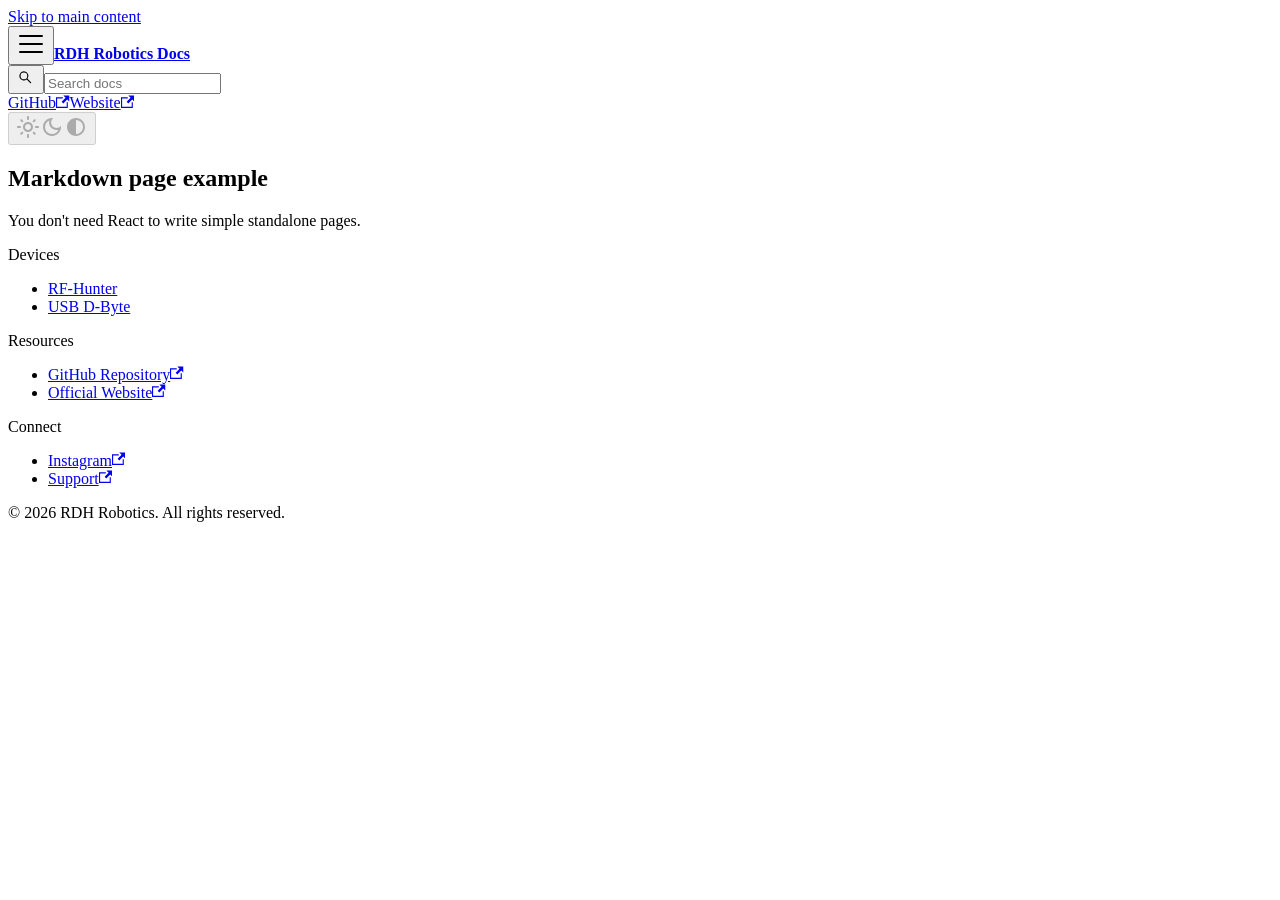
==== commit 6ccd4795: "Update" ====
--- a/markdown-page/index.html
+++ b/markdown-page/index.html
@@ -1,5 +1,5 @@
-<!doctype html><html lang=en dir=ltr class="mdx-wrapper mdx-page plugin-pages plugin-id-default" data-has-hydrated=false><head><meta charset=UTF-8><meta name=generator content="Docusaurus v3.10.1"><title data-rh=true>Markdown page example | RDH Robotics Docs</title><meta data-rh=true name=viewport content="width=device-width, initial-scale=1.0"/><meta data-rh=true name=twitter:card content=summary_large_image /><meta data-rh=true property=og:image content=https://docs.rdhrobotics.in/img/logo.svg /><meta data-rh=true name=twitter:image content=https://docs.rdhrobotics.in/img/logo.svg /><meta data-rh=true property=og:url content=https://docs.rdhrobotics.in/markdown-page /><meta data-rh=true property=og:locale content=en /><meta data-rh=true name=docusaurus_locale content=en /><meta data-rh=true name=docusaurus_tag content=default /><meta data-rh=true name=docsearch:language content=en /><meta data-rh=true name=docsearch:docusaurus_tag content=default /><meta data-rh=true property=og:title content="Markdown page example | RDH Robotics Docs"/><meta data-rh=true name=description content="You don't need React to write simple standalone pages."/><meta data-rh=true property=og:description content="You don't need React to write simple standalone pages."/><link data-rh=true rel=icon href=/img/favicon.ico /><link data-rh=true rel=canonical href=https://docs.rdhrobotics.in/markdown-page /><link data-rh=true rel=alternate href=https://docs.rdhrobotics.in/markdown-page hreflang=en /><link data-rh=true rel=alternate href=https://docs.rdhrobotics.in/markdown-page hreflang=x-default /><link rel=stylesheet href=/assets/css/styles.e8098c47.css /><script src=/assets/js/runtime~main.9fc11efd.js defer></script><script src=/assets/js/main.0d5577f0.js defer></script></head><body><svg style="display: none;"><defs>
+<!doctype html><html lang=en dir=ltr class="mdx-wrapper mdx-page plugin-pages plugin-id-default" data-has-hydrated=false><head><meta charset=UTF-8><meta name=generator content="Docusaurus v3.10.1"><title data-rh=true>Markdown page example | RDH Robotics Docs</title><meta data-rh=true name=viewport content="width=device-width, initial-scale=1.0"/><meta data-rh=true name=twitter:card content=summary_large_image /><meta data-rh=true property=og:image content=https://rajbhardivesh.github.io/Docs/img/logo.svg /><meta data-rh=true name=twitter:image content=https://rajbhardivesh.github.io/Docs/img/logo.svg /><meta data-rh=true property=og:url content=https://rajbhardivesh.github.io/Docs/markdown-page /><meta data-rh=true property=og:locale content=en /><meta data-rh=true name=docusaurus_locale content=en /><meta data-rh=true name=docusaurus_tag content=default /><meta data-rh=true name=docsearch:language content=en /><meta data-rh=true name=docsearch:docusaurus_tag content=default /><meta data-rh=true property=og:title content="Markdown page example | RDH Robotics Docs"/><meta data-rh=true name=description content="You don't need React to write simple standalone pages."/><meta data-rh=true property=og:description content="You don't need React to write simple standalone pages."/><link data-rh=true rel=icon href=/Docs/img/favicon.ico /><link data-rh=true rel=canonical href=https://rajbhardivesh.github.io/Docs/markdown-page /><link data-rh=true rel=alternate href=https://rajbhardivesh.github.io/Docs/markdown-page hreflang=en /><link data-rh=true rel=alternate href=https://rajbhardivesh.github.io/Docs/markdown-page hreflang=x-default /><link rel=stylesheet href=/Docs/assets/css/styles.80379d56.css /><script src=/Docs/assets/js/runtime~main.4fd38a5b.js defer></script><script src=/Docs/assets/js/main.101dcbe4.js defer></script></head><body><svg style="display: none;"><defs>
 <symbol id=theme-svg-external-link viewBox="0 0 24 24"><path fill=currentColor d="M21 13v10h-21v-19h12v2h-10v15h17v-8h2zm3-12h-10.988l4.035 4-6.977 7.07 2.828 2.828 6.977-7.07 4.125 4.172v-11z"/></symbol>
 </defs></svg>
-<script>!function(){var t=function(){try{return new URLSearchParams(window.location.search).get("docusaurus-theme")}catch(t){}}()||function(){try{return window.localStorage.getItem("theme-b29")}catch(t){}}();document.documentElement.setAttribute("data-theme",t||(window.matchMedia("(prefers-color-scheme: dark)").matches?"dark":"light")),document.documentElement.setAttribute("data-theme-choice",t||"system")}(),function(){try{for(var[t,e]of new URLSearchParams(window.location.search).entries())if(t.startsWith("docusaurus-data-")){var a=t.replace("docusaurus-data-","data-");document.documentElement.setAttribute(a,e)}}catch(t){}}()</script><div id=__docusaurus><div role=region aria-label="Skip to main content"><a class=skipToContent_fXgn href=#__docusaurus_skipToContent_fallback>Skip to main content</a></div><nav aria-label=Main class="theme-layout-navbar navbar navbar--fixed-top navbar--primary"><div class=navbar__inner><div class="theme-layout-navbar-left navbar__items"><button aria-label="Toggle navigation bar" aria-expanded=false class="navbar__toggle clean-btn" type=button><svg width=30 height=30 viewBox="0 0 30 30" aria-hidden=true><path stroke=currentColor stroke-linecap=round stroke-miterlimit=10 stroke-width=2 d="M4 7h22M4 15h22M4 23h22"/></svg></button><a class=navbar__brand href=/><b class="navbar__title text--truncate">RDH Robotics Docs</b></a></div><div class="theme-layout-navbar-right navbar__items navbar__items--right"><div class=navbarSearchContainer_Bca1><form class=navbar-search role=search><input class=navbar-search__input type=search placeholder="Search docs" aria-label="Search documentation" value="" /></form></div><a href=https://github.com/rdhrobotics target=_blank rel="noopener noreferrer" class="navbar__item navbar__link">GitHub<svg width=13.5 height=13.5 aria-label="(opens in new tab)" class=iconExternalLink_nPIU><use href=#theme-svg-external-link /></svg></a><a href=https://rdhrobotics.in target=_blank rel="noopener noreferrer" class="navbar__item navbar__link">Website<svg width=13.5 height=13.5 aria-label="(opens in new tab)" class=iconExternalLink_nPIU><use href=#theme-svg-external-link /></svg></a><div class="toggle_vylO colorModeToggle_DEke"><button class="clean-btn toggleButton_gllP toggleButtonDisabled_aARS" type=button disabled title="system mode" aria-label="Switch between dark and light mode (currently system mode)"><svg viewBox="0 0 24 24" width=24 height=24 aria-hidden=true class="toggleIcon_g3eP lightToggleIcon_pyhR"><path fill=currentColor d="M12,9c1.65,0,3,1.35,3,3s-1.35,3-3,3s-3-1.35-3-3S10.35,9,12,9 M12,7c-2.76,0-5,2.24-5,5s2.24,5,5,5s5-2.24,5-5 S14.76,7,12,7L12,7z M2,13l2,0c0.55,0,1-0.45,1-1s-0.45-1-1-1l-2,0c-0.55,0-1,0.45-1,1S1.45,13,2,13z M20,13l2,0c0.55,0,1-0.45,1-1 s-0.45-1-1-1l-2,0c-0.55,0-1,0.45-1,1S19.45,13,20,13z M11,2v2c0,0.55,0.45,1,1,1s1-0.45,1-1V2c0-0.55-0.45-1-1-1S11,1.45,11,2z M11,20v2c0,0.55,0.45,1,1,1s1-0.45,1-1v-2c0-0.55-0.45-1-1-1C11.45,19,11,19.45,11,20z M5.99,4.58c-0.39-0.39-1.03-0.39-1.41,0 c-0.39,0.39-0.39,1.03,0,1.41l1.06,1.06c0.39,0.39,1.03,0.39,1.41,0s0.39-1.03,0-1.41L5.99,4.58z M18.36,16.95 c-0.39-0.39-1.03-0.39-1.41,0c-0.39,0.39-0.39,1.03,0,1.41l1.06,1.06c0.39,0.39,1.03,0.39,1.41,0c0.39-0.39,0.39-1.03,0-1.41 L18.36,16.95z M19.42,5.99c0.39-0.39,0.39-1.03,0-1.41c-0.39-0.39-1.03-0.39-1.41,0l-1.06,1.06c-0.39,0.39-0.39,1.03,0,1.41 s1.03,0.39,1.41,0L19.42,5.99z M7.05,18.36c0.39-0.39,0.39-1.03,0-1.41c-0.39-0.39-1.03-0.39-1.41,0l-1.06,1.06 c-0.39,0.39-0.39,1.03,0,1.41s1.03,0.39,1.41,0L7.05,18.36z"/></svg><svg viewBox="0 0 24 24" width=24 height=24 aria-hidden=true class="toggleIcon_g3eP darkToggleIcon_wfgR"><path fill=currentColor d="M9.37,5.51C9.19,6.15,9.1,6.82,9.1,7.5c0,4.08,3.32,7.4,7.4,7.4c0.68,0,1.35-0.09,1.99-0.27C17.45,17.19,14.93,19,12,19 c-3.86,0-7-3.14-7-7C5,9.07,6.81,6.55,9.37,5.51z M12,3c-4.97,0-9,4.03-9,9s4.03,9,9,9s9-4.03,9-9c0-0.46-0.04-0.92-0.1-1.36 c-0.98,1.37-2.58,2.26-4.4,2.26c-2.98,0-5.4-2.42-5.4-5.4c0-1.81,0.89-3.42,2.26-4.4C12.92,3.04,12.46,3,12,3L12,3z"/></svg><svg viewBox="0 0 24 24" width=24 height=24 aria-hidden=true class="toggleIcon_g3eP systemToggleIcon_QzmC"><path fill=currentColor d="m12 21c4.971 0 9-4.029 9-9s-4.029-9-9-9-9 4.029-9 9 4.029 9 9 9zm4.95-13.95c1.313 1.313 2.05 3.093 2.05 4.95s-0.738 3.637-2.05 4.95c-1.313 1.313-3.093 2.05-4.95 2.05v-14c1.857 0 3.637 0.737 4.95 2.05z"/></svg></button></div></div></div><div role=presentation class=navbar-sidebar__backdrop></div></nav><div id=__docusaurus_skipToContent_fallback class="theme-layout-main main-wrapper mainWrapper_z2l0"><main class="container container--fluid margin-vert--lg"><div class="row mdxPageWrapper_j9I6"><div class="col col--8"><article><header><h1>Markdown page example</h1></header>
-<p>You don't need React to write simple standalone pages.</article></div></div></main></div><footer class="theme-layout-footer footer"><div class="container container-fluid"><div class="row footer__links"><div class="theme-layout-footer-column col footer__col"><div class=footer__title>Devices</div><ul class="footer__items clean-list"><li class=footer__item><a class=footer__link-item href=/docs/RF-Hunter>RF-Hunter</a><li class=footer__item><a class=footer__link-item href=/docs/USB-D-Byte>USB D-Byte</a></ul></div><div class="theme-layout-footer-column col footer__col"><div class=footer__title>Resources</div><ul class="footer__items clean-list"><li class=footer__item><a href=https://github.com/rdhrobotics target=_blank rel="noopener noreferrer" class=footer__link-item>GitHub Repository<svg width=13.5 height=13.5 aria-label="(opens in new tab)" class=iconExternalLink_nPIU><use href=#theme-svg-external-link /></svg></a><li class=footer__item><a href=https://rdhrobotics.in target=_blank rel="noopener noreferrer" class=footer__link-item>Official Website<svg width=13.5 height=13.5 aria-label="(opens in new tab)" class=iconExternalLink_nPIU><use href=#theme-svg-external-link /></svg></a></ul></div><div class="theme-layout-footer-column col footer__col"><div class=footer__title>Connect</div><ul class="footer__items clean-list"><li class=footer__item><a href=https://instagram.com/rdhrobotics target=_blank rel="noopener noreferrer" class=footer__link-item>Instagram<svg width=13.5 height=13.5 aria-label="(opens in new tab)" class=iconExternalLink_nPIU><use href=#theme-svg-external-link /></svg></a><li class=footer__item><a href=https://rdhrobotics.in/support target=_blank rel="noopener noreferrer" class=footer__link-item>Support<svg width=13.5 height=13.5 aria-label="(opens in new tab)" class=iconExternalLink_nPIU><use href=#theme-svg-external-link /></svg></a></ul></div></div><div class="footer__bottom text--center"><div class=footer__copyright>© 2026 RDH Robotics. All rights reserved.</div></div></div></footer></div></body>+<script>!function(){var t=function(){try{return new URLSearchParams(window.location.search).get("docusaurus-theme")}catch(t){}}()||function(){try{return window.localStorage.getItem("theme-79e")}catch(t){}}();document.documentElement.setAttribute("data-theme",t||(window.matchMedia("(prefers-color-scheme: dark)").matches?"dark":"light")),document.documentElement.setAttribute("data-theme-choice",t||"system")}(),function(){try{for(var[t,e]of new URLSearchParams(window.location.search).entries())if(t.startsWith("docusaurus-data-")){var a=t.replace("docusaurus-data-","data-");document.documentElement.setAttribute(a,e)}}catch(t){}}()</script><div id=__docusaurus><div role=region aria-label="Skip to main content"><a class=skipToContent_fXgn href=#__docusaurus_skipToContent_fallback>Skip to main content</a></div><nav aria-label=Main class="theme-layout-navbar navbar navbar--fixed-top"><div class=navbar__inner><div class="theme-layout-navbar-left navbar__items"><button aria-label="Toggle navigation bar" aria-expanded=false class="navbar__toggle clean-btn" type=button><svg width=30 height=30 viewBox="0 0 30 30" aria-hidden=true><path stroke=currentColor stroke-linecap=round stroke-miterlimit=10 stroke-width=2 d="M4 7h22M4 15h22M4 23h22"/></svg></button><a class=navbar__brand href=/Docs/><b class="navbar__title text--truncate">RDH Robotics Docs</b></a></div><div class="theme-layout-navbar-right navbar__items navbar__items--right"><div class=navbarSearchContainer_Bca1><form class=navbar-search role=search><button class=navbar-search__toggle type=button aria-label="Open search"><svg aria-hidden=true viewBox="0 0 24 24" width=20 height=20><path fill=currentColor d="M9.5 4a5.5 5.5 0 0 1 4.38 8.83l4.15 4.14a.75.75 0 0 1-1.06 1.06l-4.14-4.15A5.5 5.5 0 1 1 9.5 4Zm0 1.5a4 4 0 1 0 0 8 4 4 0 0 0 0-8Z"/></svg></button><input class=navbar-search__input type=search placeholder="Search docs" aria-label="Search documentation" value="" /></form></div><a href=https://github.com/rdhrobotics target=_blank rel="noopener noreferrer" class="navbar__item navbar__link">GitHub<svg width=13.5 height=13.5 aria-label="(opens in new tab)" class=iconExternalLink_nPIU><use href=#theme-svg-external-link /></svg></a><a href=https://rdhrobotics.in target=_blank rel="noopener noreferrer" class="navbar__item navbar__link">Website<svg width=13.5 height=13.5 aria-label="(opens in new tab)" class=iconExternalLink_nPIU><use href=#theme-svg-external-link /></svg></a><div class="toggle_vylO colorModeToggle_DEke"><button class="clean-btn toggleButton_gllP toggleButtonDisabled_aARS" type=button disabled title="system mode" aria-label="Switch between dark and light mode (currently system mode)"><svg viewBox="0 0 24 24" width=24 height=24 aria-hidden=true class="toggleIcon_g3eP lightToggleIcon_pyhR"><path fill=currentColor d="M12,9c1.65,0,3,1.35,3,3s-1.35,3-3,3s-3-1.35-3-3S10.35,9,12,9 M12,7c-2.76,0-5,2.24-5,5s2.24,5,5,5s5-2.24,5-5 S14.76,7,12,7L12,7z M2,13l2,0c0.55,0,1-0.45,1-1s-0.45-1-1-1l-2,0c-0.55,0-1,0.45-1,1S1.45,13,2,13z M20,13l2,0c0.55,0,1-0.45,1-1 s-0.45-1-1-1l-2,0c-0.55,0-1,0.45-1,1S19.45,13,20,13z M11,2v2c0,0.55,0.45,1,1,1s1-0.45,1-1V2c0-0.55-0.45-1-1-1S11,1.45,11,2z M11,20v2c0,0.55,0.45,1,1,1s1-0.45,1-1v-2c0-0.55-0.45-1-1-1C11.45,19,11,19.45,11,20z M5.99,4.58c-0.39-0.39-1.03-0.39-1.41,0 c-0.39,0.39-0.39,1.03,0,1.41l1.06,1.06c0.39,0.39,1.03,0.39,1.41,0s0.39-1.03,0-1.41L5.99,4.58z M18.36,16.95 c-0.39-0.39-1.03-0.39-1.41,0c-0.39,0.39-0.39,1.03,0,1.41l1.06,1.06c0.39,0.39,1.03,0.39,1.41,0c0.39-0.39,0.39-1.03,0-1.41 L18.36,16.95z M19.42,5.99c0.39-0.39,0.39-1.03,0-1.41c-0.39-0.39-1.03-0.39-1.41,0l-1.06,1.06c-0.39,0.39-0.39,1.03,0,1.41 s1.03,0.39,1.41,0L19.42,5.99z M7.05,18.36c0.39-0.39,0.39-1.03,0-1.41c-0.39-0.39-1.03-0.39-1.41,0l-1.06,1.06 c-0.39,0.39-0.39,1.03,0,1.41s1.03,0.39,1.41,0L7.05,18.36z"/></svg><svg viewBox="0 0 24 24" width=24 height=24 aria-hidden=true class="toggleIcon_g3eP darkToggleIcon_wfgR"><path fill=currentColor d="M9.37,5.51C9.19,6.15,9.1,6.82,9.1,7.5c0,4.08,3.32,7.4,7.4,7.4c0.68,0,1.35-0.09,1.99-0.27C17.45,17.19,14.93,19,12,19 c-3.86,0-7-3.14-7-7C5,9.07,6.81,6.55,9.37,5.51z M12,3c-4.97,0-9,4.03-9,9s4.03,9,9,9s9-4.03,9-9c0-0.46-0.04-0.92-0.1-1.36 c-0.98,1.37-2.58,2.26-4.4,2.26c-2.98,0-5.4-2.42-5.4-5.4c0-1.81,0.89-3.42,2.26-4.4C12.92,3.04,12.46,3,12,3L12,3z"/></svg><svg viewBox="0 0 24 24" width=24 height=24 aria-hidden=true class="toggleIcon_g3eP systemToggleIcon_QzmC"><path fill=currentColor d="m12 21c4.971 0 9-4.029 9-9s-4.029-9-9-9-9 4.029-9 9 4.029 9 9 9zm4.95-13.95c1.313 1.313 2.05 3.093 2.05 4.95s-0.738 3.637-2.05 4.95c-1.313 1.313-3.093 2.05-4.95 2.05v-14c1.857 0 3.637 0.737 4.95 2.05z"/></svg></button></div></div></div><div role=presentation class=navbar-sidebar__backdrop></div></nav><div id=__docusaurus_skipToContent_fallback class="theme-layout-main main-wrapper mainWrapper_z2l0"><main class="container container--fluid margin-vert--lg"><div class="row mdxPageWrapper_j9I6"><div class="col col--8"><article><header><h1>Markdown page example</h1></header>
+<p>You don't need React to write simple standalone pages.</article></div></div></main></div><footer class="theme-layout-footer footer"><div class="container container-fluid"><div class="row footer__links"><div class="theme-layout-footer-column col footer__col"><div class=footer__title>Devices</div><ul class="footer__items clean-list"><li class=footer__item><a class=footer__link-item href=/Docs/docs/RF-Hunter>RF-Hunter</a><li class=footer__item><a class=footer__link-item href=/Docs/docs/USB-D-Byte>USB D-Byte</a></ul></div><div class="theme-layout-footer-column col footer__col"><div class=footer__title>Resources</div><ul class="footer__items clean-list"><li class=footer__item><a href=https://github.com/rdhrobotics target=_blank rel="noopener noreferrer" class=footer__link-item>GitHub Repository<svg width=13.5 height=13.5 aria-label="(opens in new tab)" class=iconExternalLink_nPIU><use href=#theme-svg-external-link /></svg></a><li class=footer__item><a href=https://rdhrobotics.in target=_blank rel="noopener noreferrer" class=footer__link-item>Official Website<svg width=13.5 height=13.5 aria-label="(opens in new tab)" class=iconExternalLink_nPIU><use href=#theme-svg-external-link /></svg></a></ul></div><div class="theme-layout-footer-column col footer__col"><div class=footer__title>Connect</div><ul class="footer__items clean-list"><li class=footer__item><a href=https://instagram.com/rdhrobotics target=_blank rel="noopener noreferrer" class=footer__link-item>Instagram<svg width=13.5 height=13.5 aria-label="(opens in new tab)" class=iconExternalLink_nPIU><use href=#theme-svg-external-link /></svg></a><li class=footer__item><a href=https://rdhrobotics.in/support target=_blank rel="noopener noreferrer" class=footer__link-item>Support<svg width=13.5 height=13.5 aria-label="(opens in new tab)" class=iconExternalLink_nPIU><use href=#theme-svg-external-link /></svg></a></ul></div></div><div class="footer__bottom text--center"><div class=footer__copyright>© 2026 RDH Robotics. All rights reserved.</div></div></div></footer></div></body>
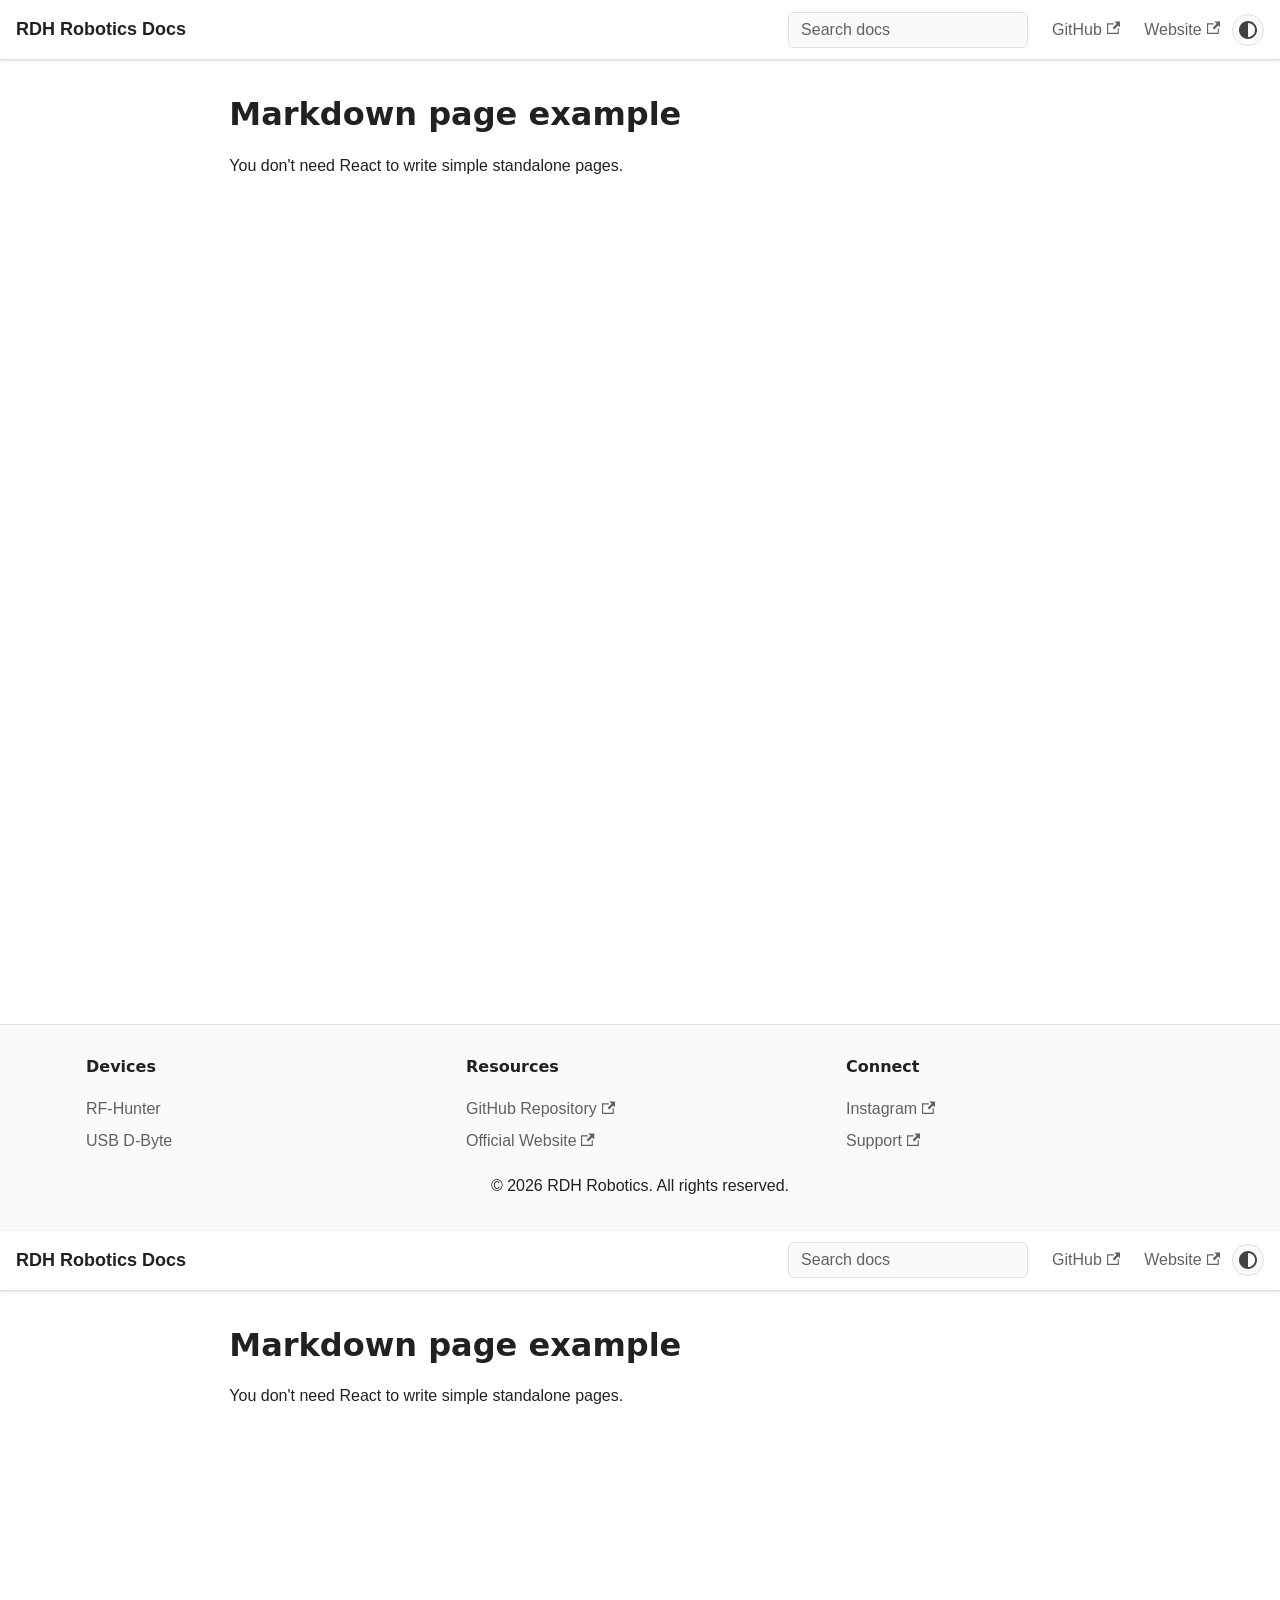
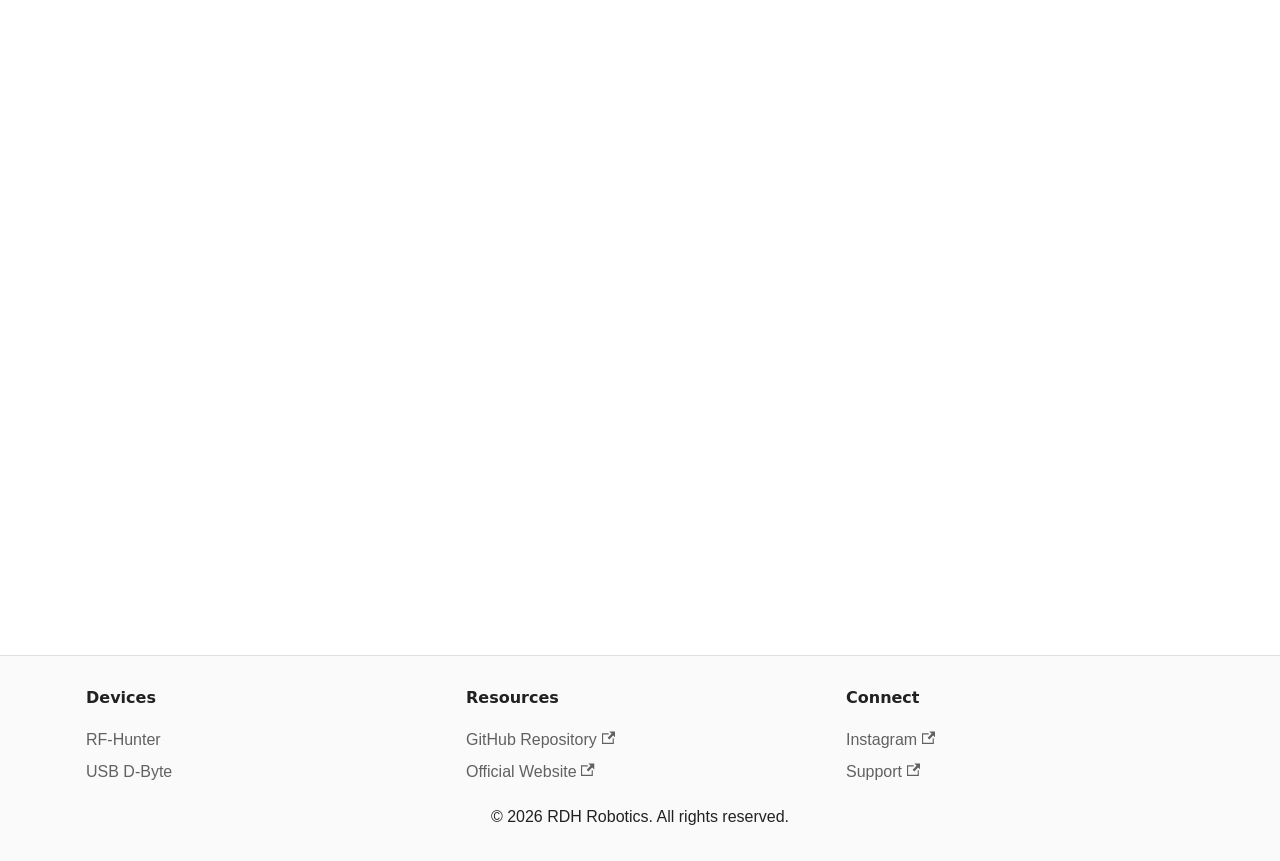
==== commit 36268893: "Add files via upload" ====
--- a/markdown-page/index.html
+++ b/markdown-page/index.html
@@ -1,5 +1,5 @@
-<!doctype html><html lang=en dir=ltr class="mdx-wrapper mdx-page plugin-pages plugin-id-default" data-has-hydrated=false><head><meta charset=UTF-8><meta name=generator content="Docusaurus v3.10.1"><title data-rh=true>Markdown page example | RDH Robotics Docs</title><meta data-rh=true name=viewport content="width=device-width, initial-scale=1.0"/><meta data-rh=true name=twitter:card content=summary_large_image /><meta data-rh=true property=og:image content=https://rajbhardivesh.github.io/Docs/img/logo.svg /><meta data-rh=true name=twitter:image content=https://rajbhardivesh.github.io/Docs/img/logo.svg /><meta data-rh=true property=og:url content=https://rajbhardivesh.github.io/Docs/markdown-page /><meta data-rh=true property=og:locale content=en /><meta data-rh=true name=docusaurus_locale content=en /><meta data-rh=true name=docusaurus_tag content=default /><meta data-rh=true name=docsearch:language content=en /><meta data-rh=true name=docsearch:docusaurus_tag content=default /><meta data-rh=true property=og:title content="Markdown page example | RDH Robotics Docs"/><meta data-rh=true name=description content="You don't need React to write simple standalone pages."/><meta data-rh=true property=og:description content="You don't need React to write simple standalone pages."/><link data-rh=true rel=icon href=/Docs/img/favicon.ico /><link data-rh=true rel=canonical href=https://rajbhardivesh.github.io/Docs/markdown-page /><link data-rh=true rel=alternate href=https://rajbhardivesh.github.io/Docs/markdown-page hreflang=en /><link data-rh=true rel=alternate href=https://rajbhardivesh.github.io/Docs/markdown-page hreflang=x-default /><link rel=stylesheet href=/Docs/assets/css/styles.80379d56.css /><script src=/Docs/assets/js/runtime~main.4fd38a5b.js defer></script><script src=/Docs/assets/js/main.101dcbe4.js defer></script></head><body><svg style="display: none;"><defs>
+<!doctype html><html lang=en dir=ltr class="mdx-wrapper mdx-page plugin-pages plugin-id-default" data-has-hydrated=false><head><meta charset=UTF-8><meta name=generator content="Docusaurus v3.10.1"><title data-rh=true>Markdown page example | RDH Robotics Docs</title><meta data-rh=true name=viewport content="width=device-width, initial-scale=1.0"/><meta data-rh=true name=twitter:card content=summary_large_image /><meta data-rh=true property=og:image content=https://rajbhardivesh.github.io/img/logo.svg /><meta data-rh=true name=twitter:image content=https://rajbhardivesh.github.io/img/logo.svg /><meta data-rh=true property=og:url content=https://rajbhardivesh.github.io/markdown-page /><meta data-rh=true property=og:locale content=en /><meta data-rh=true name=docusaurus_locale content=en /><meta data-rh=true name=docusaurus_tag content=default /><meta data-rh=true name=docsearch:language content=en /><meta data-rh=true name=docsearch:docusaurus_tag content=default /><meta data-rh=true property=og:title content="Markdown page example | RDH Robotics Docs"/><meta data-rh=true name=description content="You don't need React to write simple standalone pages."/><meta data-rh=true property=og:description content="You don't need React to write simple standalone pages."/><link data-rh=true rel=icon href=/img/favicon.ico /><link data-rh=true rel=canonical href=https://rajbhardivesh.github.io/markdown-page /><link data-rh=true rel=alternate href=https://rajbhardivesh.github.io/markdown-page hreflang=en /><link data-rh=true rel=alternate href=https://rajbhardivesh.github.io/markdown-page hreflang=x-default /><link rel=stylesheet href=/assets/css/styles.80379d56.css /><script src=/assets/js/runtime~main.8e85492e.js defer></script><script src=/assets/js/main.5dcaf60c.js defer></script></head><body><svg style="display: none;"><defs>
 <symbol id=theme-svg-external-link viewBox="0 0 24 24"><path fill=currentColor d="M21 13v10h-21v-19h12v2h-10v15h17v-8h2zm3-12h-10.988l4.035 4-6.977 7.07 2.828 2.828 6.977-7.07 4.125 4.172v-11z"/></symbol>
 </defs></svg>
-<script>!function(){var t=function(){try{return new URLSearchParams(window.location.search).get("docusaurus-theme")}catch(t){}}()||function(){try{return window.localStorage.getItem("theme-79e")}catch(t){}}();document.documentElement.setAttribute("data-theme",t||(window.matchMedia("(prefers-color-scheme: dark)").matches?"dark":"light")),document.documentElement.setAttribute("data-theme-choice",t||"system")}(),function(){try{for(var[t,e]of new URLSearchParams(window.location.search).entries())if(t.startsWith("docusaurus-data-")){var a=t.replace("docusaurus-data-","data-");document.documentElement.setAttribute(a,e)}}catch(t){}}()</script><div id=__docusaurus><div role=region aria-label="Skip to main content"><a class=skipToContent_fXgn href=#__docusaurus_skipToContent_fallback>Skip to main content</a></div><nav aria-label=Main class="theme-layout-navbar navbar navbar--fixed-top"><div class=navbar__inner><div class="theme-layout-navbar-left navbar__items"><button aria-label="Toggle navigation bar" aria-expanded=false class="navbar__toggle clean-btn" type=button><svg width=30 height=30 viewBox="0 0 30 30" aria-hidden=true><path stroke=currentColor stroke-linecap=round stroke-miterlimit=10 stroke-width=2 d="M4 7h22M4 15h22M4 23h22"/></svg></button><a class=navbar__brand href=/Docs/><b class="navbar__title text--truncate">RDH Robotics Docs</b></a></div><div class="theme-layout-navbar-right navbar__items navbar__items--right"><div class=navbarSearchContainer_Bca1><form class=navbar-search role=search><button class=navbar-search__toggle type=button aria-label="Open search"><svg aria-hidden=true viewBox="0 0 24 24" width=20 height=20><path fill=currentColor d="M9.5 4a5.5 5.5 0 0 1 4.38 8.83l4.15 4.14a.75.75 0 0 1-1.06 1.06l-4.14-4.15A5.5 5.5 0 1 1 9.5 4Zm0 1.5a4 4 0 1 0 0 8 4 4 0 0 0 0-8Z"/></svg></button><input class=navbar-search__input type=search placeholder="Search docs" aria-label="Search documentation" value="" /></form></div><a href=https://github.com/rdhrobotics target=_blank rel="noopener noreferrer" class="navbar__item navbar__link">GitHub<svg width=13.5 height=13.5 aria-label="(opens in new tab)" class=iconExternalLink_nPIU><use href=#theme-svg-external-link /></svg></a><a href=https://rdhrobotics.in target=_blank rel="noopener noreferrer" class="navbar__item navbar__link">Website<svg width=13.5 height=13.5 aria-label="(opens in new tab)" class=iconExternalLink_nPIU><use href=#theme-svg-external-link /></svg></a><div class="toggle_vylO colorModeToggle_DEke"><button class="clean-btn toggleButton_gllP toggleButtonDisabled_aARS" type=button disabled title="system mode" aria-label="Switch between dark and light mode (currently system mode)"><svg viewBox="0 0 24 24" width=24 height=24 aria-hidden=true class="toggleIcon_g3eP lightToggleIcon_pyhR"><path fill=currentColor d="M12,9c1.65,0,3,1.35,3,3s-1.35,3-3,3s-3-1.35-3-3S10.35,9,12,9 M12,7c-2.76,0-5,2.24-5,5s2.24,5,5,5s5-2.24,5-5 S14.76,7,12,7L12,7z M2,13l2,0c0.55,0,1-0.45,1-1s-0.45-1-1-1l-2,0c-0.55,0-1,0.45-1,1S1.45,13,2,13z M20,13l2,0c0.55,0,1-0.45,1-1 s-0.45-1-1-1l-2,0c-0.55,0-1,0.45-1,1S19.45,13,20,13z M11,2v2c0,0.55,0.45,1,1,1s1-0.45,1-1V2c0-0.55-0.45-1-1-1S11,1.45,11,2z M11,20v2c0,0.55,0.45,1,1,1s1-0.45,1-1v-2c0-0.55-0.45-1-1-1C11.45,19,11,19.45,11,20z M5.99,4.58c-0.39-0.39-1.03-0.39-1.41,0 c-0.39,0.39-0.39,1.03,0,1.41l1.06,1.06c0.39,0.39,1.03,0.39,1.41,0s0.39-1.03,0-1.41L5.99,4.58z M18.36,16.95 c-0.39-0.39-1.03-0.39-1.41,0c-0.39,0.39-0.39,1.03,0,1.41l1.06,1.06c0.39,0.39,1.03,0.39,1.41,0c0.39-0.39,0.39-1.03,0-1.41 L18.36,16.95z M19.42,5.99c0.39-0.39,0.39-1.03,0-1.41c-0.39-0.39-1.03-0.39-1.41,0l-1.06,1.06c-0.39,0.39-0.39,1.03,0,1.41 s1.03,0.39,1.41,0L19.42,5.99z M7.05,18.36c0.39-0.39,0.39-1.03,0-1.41c-0.39-0.39-1.03-0.39-1.41,0l-1.06,1.06 c-0.39,0.39-0.39,1.03,0,1.41s1.03,0.39,1.41,0L7.05,18.36z"/></svg><svg viewBox="0 0 24 24" width=24 height=24 aria-hidden=true class="toggleIcon_g3eP darkToggleIcon_wfgR"><path fill=currentColor d="M9.37,5.51C9.19,6.15,9.1,6.82,9.1,7.5c0,4.08,3.32,7.4,7.4,7.4c0.68,0,1.35-0.09,1.99-0.27C17.45,17.19,14.93,19,12,19 c-3.86,0-7-3.14-7-7C5,9.07,6.81,6.55,9.37,5.51z M12,3c-4.97,0-9,4.03-9,9s4.03,9,9,9s9-4.03,9-9c0-0.46-0.04-0.92-0.1-1.36 c-0.98,1.37-2.58,2.26-4.4,2.26c-2.98,0-5.4-2.42-5.4-5.4c0-1.81,0.89-3.42,2.26-4.4C12.92,3.04,12.46,3,12,3L12,3z"/></svg><svg viewBox="0 0 24 24" width=24 height=24 aria-hidden=true class="toggleIcon_g3eP systemToggleIcon_QzmC"><path fill=currentColor d="m12 21c4.971 0 9-4.029 9-9s-4.029-9-9-9-9 4.029-9 9 4.029 9 9 9zm4.95-13.95c1.313 1.313 2.05 3.093 2.05 4.95s-0.738 3.637-2.05 4.95c-1.313 1.313-3.093 2.05-4.95 2.05v-14c1.857 0 3.637 0.737 4.95 2.05z"/></svg></button></div></div></div><div role=presentation class=navbar-sidebar__backdrop></div></nav><div id=__docusaurus_skipToContent_fallback class="theme-layout-main main-wrapper mainWrapper_z2l0"><main class="container container--fluid margin-vert--lg"><div class="row mdxPageWrapper_j9I6"><div class="col col--8"><article><header><h1>Markdown page example</h1></header>
-<p>You don't need React to write simple standalone pages.</article></div></div></main></div><footer class="theme-layout-footer footer"><div class="container container-fluid"><div class="row footer__links"><div class="theme-layout-footer-column col footer__col"><div class=footer__title>Devices</div><ul class="footer__items clean-list"><li class=footer__item><a class=footer__link-item href=/Docs/docs/RF-Hunter>RF-Hunter</a><li class=footer__item><a class=footer__link-item href=/Docs/docs/USB-D-Byte>USB D-Byte</a></ul></div><div class="theme-layout-footer-column col footer__col"><div class=footer__title>Resources</div><ul class="footer__items clean-list"><li class=footer__item><a href=https://github.com/rdhrobotics target=_blank rel="noopener noreferrer" class=footer__link-item>GitHub Repository<svg width=13.5 height=13.5 aria-label="(opens in new tab)" class=iconExternalLink_nPIU><use href=#theme-svg-external-link /></svg></a><li class=footer__item><a href=https://rdhrobotics.in target=_blank rel="noopener noreferrer" class=footer__link-item>Official Website<svg width=13.5 height=13.5 aria-label="(opens in new tab)" class=iconExternalLink_nPIU><use href=#theme-svg-external-link /></svg></a></ul></div><div class="theme-layout-footer-column col footer__col"><div class=footer__title>Connect</div><ul class="footer__items clean-list"><li class=footer__item><a href=https://instagram.com/rdhrobotics target=_blank rel="noopener noreferrer" class=footer__link-item>Instagram<svg width=13.5 height=13.5 aria-label="(opens in new tab)" class=iconExternalLink_nPIU><use href=#theme-svg-external-link /></svg></a><li class=footer__item><a href=https://rdhrobotics.in/support target=_blank rel="noopener noreferrer" class=footer__link-item>Support<svg width=13.5 height=13.5 aria-label="(opens in new tab)" class=iconExternalLink_nPIU><use href=#theme-svg-external-link /></svg></a></ul></div></div><div class="footer__bottom text--center"><div class=footer__copyright>© 2026 RDH Robotics. All rights reserved.</div></div></div></footer></div></body>+<script>!function(){var t=function(){try{return new URLSearchParams(window.location.search).get("docusaurus-theme")}catch(t){}}()||function(){try{return window.localStorage.getItem("theme-905")}catch(t){}}();document.documentElement.setAttribute("data-theme",t||(window.matchMedia("(prefers-color-scheme: dark)").matches?"dark":"light")),document.documentElement.setAttribute("data-theme-choice",t||"system")}(),function(){try{for(var[t,e]of new URLSearchParams(window.location.search).entries())if(t.startsWith("docusaurus-data-")){var a=t.replace("docusaurus-data-","data-");document.documentElement.setAttribute(a,e)}}catch(t){}}()</script><div id=__docusaurus><div role=region aria-label="Skip to main content"><a class=skipToContent_fXgn href=#__docusaurus_skipToContent_fallback>Skip to main content</a></div><nav aria-label=Main class="theme-layout-navbar navbar navbar--fixed-top"><div class=navbar__inner><div class="theme-layout-navbar-left navbar__items"><button aria-label="Toggle navigation bar" aria-expanded=false class="navbar__toggle clean-btn" type=button><svg width=30 height=30 viewBox="0 0 30 30" aria-hidden=true><path stroke=currentColor stroke-linecap=round stroke-miterlimit=10 stroke-width=2 d="M4 7h22M4 15h22M4 23h22"/></svg></button><a class=navbar__brand href=/><b class="navbar__title text--truncate">RDH Robotics Docs</b></a></div><div class="theme-layout-navbar-right navbar__items navbar__items--right"><div class=navbarSearchContainer_Bca1><form class=navbar-search role=search><button class=navbar-search__toggle type=button aria-label="Open search"><svg aria-hidden=true viewBox="0 0 24 24" width=20 height=20><path fill=currentColor d="M9.5 4a5.5 5.5 0 0 1 4.38 8.83l4.15 4.14a.75.75 0 0 1-1.06 1.06l-4.14-4.15A5.5 5.5 0 1 1 9.5 4Zm0 1.5a4 4 0 1 0 0 8 4 4 0 0 0 0-8Z"/></svg></button><input class=navbar-search__input type=search placeholder="Search docs" aria-label="Search documentation" value="" /></form></div><a href=https://github.com/rdhrobotics target=_blank rel="noopener noreferrer" class="navbar__item navbar__link">GitHub<svg width=13.5 height=13.5 aria-label="(opens in new tab)" class=iconExternalLink_nPIU><use href=#theme-svg-external-link /></svg></a><a href=https://rdhrobotics.in target=_blank rel="noopener noreferrer" class="navbar__item navbar__link">Website<svg width=13.5 height=13.5 aria-label="(opens in new tab)" class=iconExternalLink_nPIU><use href=#theme-svg-external-link /></svg></a><div class="toggle_vylO colorModeToggle_DEke"><button class="clean-btn toggleButton_gllP toggleButtonDisabled_aARS" type=button disabled title="system mode" aria-label="Switch between dark and light mode (currently system mode)"><svg viewBox="0 0 24 24" width=24 height=24 aria-hidden=true class="toggleIcon_g3eP lightToggleIcon_pyhR"><path fill=currentColor d="M12,9c1.65,0,3,1.35,3,3s-1.35,3-3,3s-3-1.35-3-3S10.35,9,12,9 M12,7c-2.76,0-5,2.24-5,5s2.24,5,5,5s5-2.24,5-5 S14.76,7,12,7L12,7z M2,13l2,0c0.55,0,1-0.45,1-1s-0.45-1-1-1l-2,0c-0.55,0-1,0.45-1,1S1.45,13,2,13z M20,13l2,0c0.55,0,1-0.45,1-1 s-0.45-1-1-1l-2,0c-0.55,0-1,0.45-1,1S19.45,13,20,13z M11,2v2c0,0.55,0.45,1,1,1s1-0.45,1-1V2c0-0.55-0.45-1-1-1S11,1.45,11,2z M11,20v2c0,0.55,0.45,1,1,1s1-0.45,1-1v-2c0-0.55-0.45-1-1-1C11.45,19,11,19.45,11,20z M5.99,4.58c-0.39-0.39-1.03-0.39-1.41,0 c-0.39,0.39-0.39,1.03,0,1.41l1.06,1.06c0.39,0.39,1.03,0.39,1.41,0s0.39-1.03,0-1.41L5.99,4.58z M18.36,16.95 c-0.39-0.39-1.03-0.39-1.41,0c-0.39,0.39-0.39,1.03,0,1.41l1.06,1.06c0.39,0.39,1.03,0.39,1.41,0c0.39-0.39,0.39-1.03,0-1.41 L18.36,16.95z M19.42,5.99c0.39-0.39,0.39-1.03,0-1.41c-0.39-0.39-1.03-0.39-1.41,0l-1.06,1.06c-0.39,0.39-0.39,1.03,0,1.41 s1.03,0.39,1.41,0L19.42,5.99z M7.05,18.36c0.39-0.39,0.39-1.03,0-1.41c-0.39-0.39-1.03-0.39-1.41,0l-1.06,1.06 c-0.39,0.39-0.39,1.03,0,1.41s1.03,0.39,1.41,0L7.05,18.36z"/></svg><svg viewBox="0 0 24 24" width=24 height=24 aria-hidden=true class="toggleIcon_g3eP darkToggleIcon_wfgR"><path fill=currentColor d="M9.37,5.51C9.19,6.15,9.1,6.82,9.1,7.5c0,4.08,3.32,7.4,7.4,7.4c0.68,0,1.35-0.09,1.99-0.27C17.45,17.19,14.93,19,12,19 c-3.86,0-7-3.14-7-7C5,9.07,6.81,6.55,9.37,5.51z M12,3c-4.97,0-9,4.03-9,9s4.03,9,9,9s9-4.03,9-9c0-0.46-0.04-0.92-0.1-1.36 c-0.98,1.37-2.58,2.26-4.4,2.26c-2.98,0-5.4-2.42-5.4-5.4c0-1.81,0.89-3.42,2.26-4.4C12.92,3.04,12.46,3,12,3L12,3z"/></svg><svg viewBox="0 0 24 24" width=24 height=24 aria-hidden=true class="toggleIcon_g3eP systemToggleIcon_QzmC"><path fill=currentColor d="m12 21c4.971 0 9-4.029 9-9s-4.029-9-9-9-9 4.029-9 9 4.029 9 9 9zm4.95-13.95c1.313 1.313 2.05 3.093 2.05 4.95s-0.738 3.637-2.05 4.95c-1.313 1.313-3.093 2.05-4.95 2.05v-14c1.857 0 3.637 0.737 4.95 2.05z"/></svg></button></div></div></div><div role=presentation class=navbar-sidebar__backdrop></div></nav><div id=__docusaurus_skipToContent_fallback class="theme-layout-main main-wrapper mainWrapper_z2l0"><main class="container container--fluid margin-vert--lg"><div class="row mdxPageWrapper_j9I6"><div class="col col--8"><article><header><h1>Markdown page example</h1></header>
+<p>You don't need React to write simple standalone pages.</article></div></div></main></div><footer class="theme-layout-footer footer"><div class="container container-fluid"><div class="row footer__links"><div class="theme-layout-footer-column col footer__col"><div class=footer__title>Devices</div><ul class="footer__items clean-list"><li class=footer__item><a class=footer__link-item href=/docs/RF-Hunter>RF-Hunter</a><li class=footer__item><a class=footer__link-item href=/docs/USB-D-Byte>USB D-Byte</a></ul></div><div class="theme-layout-footer-column col footer__col"><div class=footer__title>Resources</div><ul class="footer__items clean-list"><li class=footer__item><a href=https://github.com/rdhrobotics target=_blank rel="noopener noreferrer" class=footer__link-item>GitHub Repository<svg width=13.5 height=13.5 aria-label="(opens in new tab)" class=iconExternalLink_nPIU><use href=#theme-svg-external-link /></svg></a><li class=footer__item><a href=https://rdhrobotics.in target=_blank rel="noopener noreferrer" class=footer__link-item>Official Website<svg width=13.5 height=13.5 aria-label="(opens in new tab)" class=iconExternalLink_nPIU><use href=#theme-svg-external-link /></svg></a></ul></div><div class="theme-layout-footer-column col footer__col"><div class=footer__title>Connect</div><ul class="footer__items clean-list"><li class=footer__item><a href=https://instagram.com/rdhrobotics target=_blank rel="noopener noreferrer" class=footer__link-item>Instagram<svg width=13.5 height=13.5 aria-label="(opens in new tab)" class=iconExternalLink_nPIU><use href=#theme-svg-external-link /></svg></a><li class=footer__item><a href=https://rdhrobotics.in/support target=_blank rel="noopener noreferrer" class=footer__link-item>Support<svg width=13.5 height=13.5 aria-label="(opens in new tab)" class=iconExternalLink_nPIU><use href=#theme-svg-external-link /></svg></a></ul></div></div><div class="footer__bottom text--center"><div class=footer__copyright>© 2026 RDH Robotics. All rights reserved.</div></div></div></footer></div></body>
